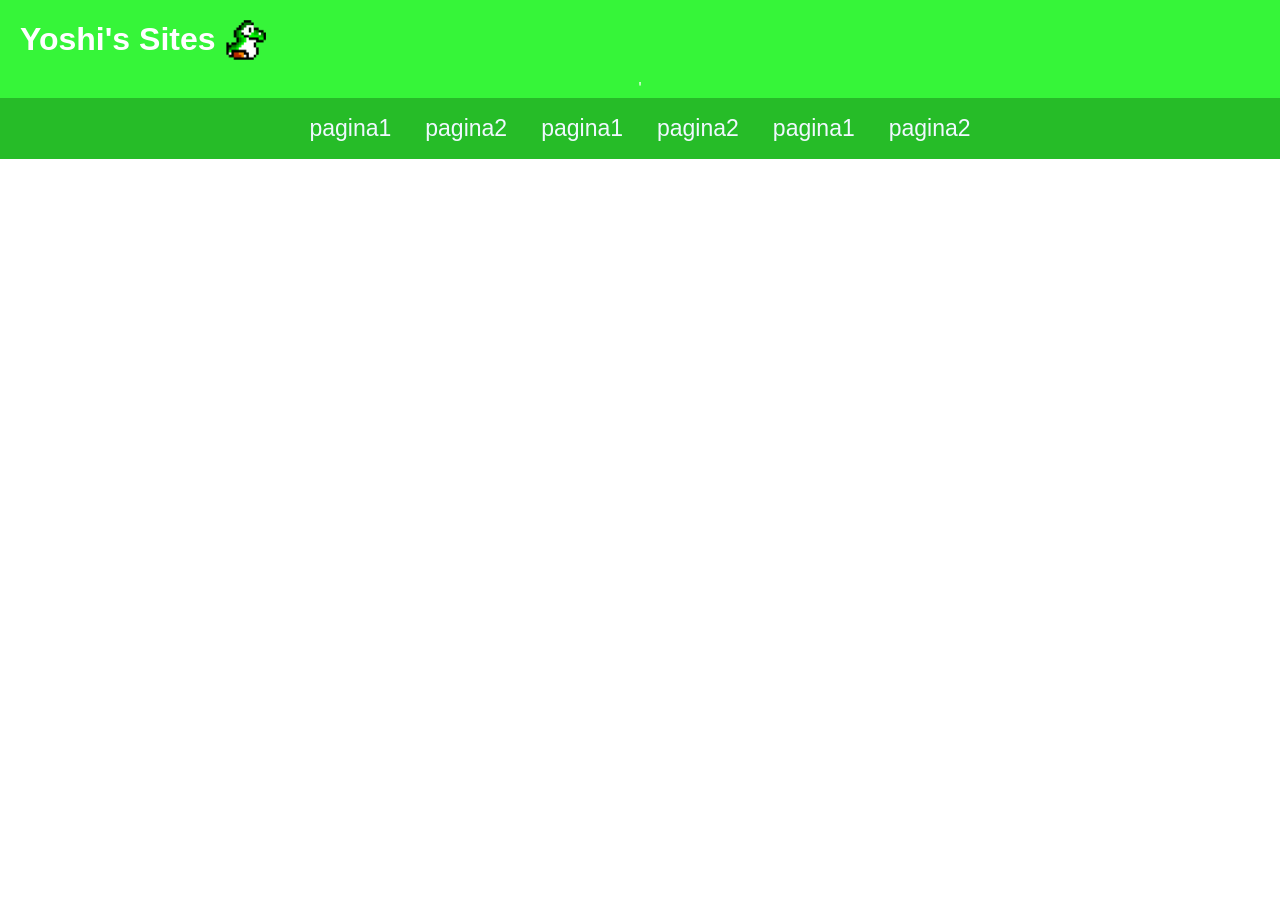
==== index.html @ 07df1dc8 "font nova" ====
<!DOCTYPE html>
<html lang="en">
<head>
    <meta charset="UTF-8">
    <meta name="viewport" content="width=device-width, initial-scale=1.0">
    <title>Pagina Sla</title>
    <link rel="stylesheet" href="src/css/style.css
    ">

</head>
<body>
    <header>
       <div id="logo" >
        <h1>Yoshi's Sites</h1>
        <img id= "yoshi" src="src/image-removebg-preview.png" height="40px" alt="logo">
        </div>'
        <nav>
            <a href="pg1.html">pagina1</a>
            <a href="pg2.html">pagina2</a>
            <a href="pg1.html">pagina1</a>
            <a href="pg2.html">pagina2</a>
            <a href="pg1.html">pagina1</a>
            <a href="pg2.html">pagina2</a>

            
        </nav>
    </header>

    <main>
    <section>

    </section>
    <aside>

    </aside>
    </main>
    <footer>

    </footer>

</body>
</html>
---- src/css/style.css ----
@font-face {
  font-family: 'MinhaFonte';
  src: url('caminho/para/'fonte.woff2) format('woff2'),
       url('caminho/para/fonte.ttf') format('truetype');
 }
 body {
  font-family: 'MinhaFonte', sans-serif;
 }
a:visited,a:hover,a:active {
    background-color: rgb(13, 96, 14);
  }
  
nav{
    font-size: 0;
    background-color: rgb(38, 188, 40);
    padding: 17px;
  }
a{
    font-size: 23px;
    background-color: rgb(38, 188, 40);
    color: aliceblue;
    padding: 17px;
    text-decoration-line: none;
    margin-right: 0px;
    margin-left: 0px;

  }
  header{
    align-items: center;
    text-align: center;
    background-color: rgb(54, 245, 57);

  }
  #logo{
    margin-left: 20px;
    display: flex;
    align-items: center;
    text-align: center;


  }
  main{
 padding: 20px; 
}
#yoshi{
  margin-left: 10px;
}
  body{margin: 0;color:white}
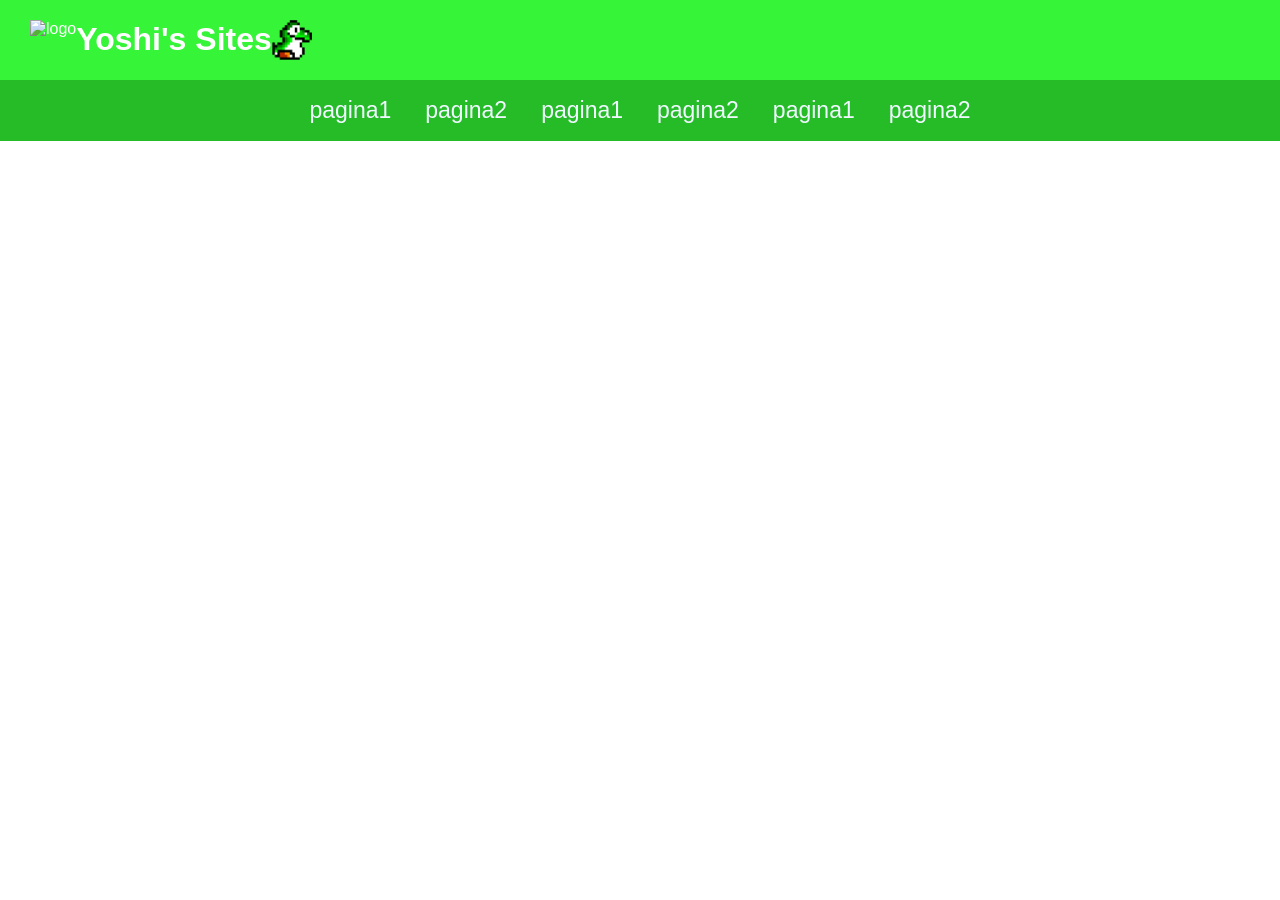
==== commit ae117a6a: "Update index.html" ====
--- a/index.html
+++ b/index.html
@@ -4,25 +4,27 @@
     <meta charset="UTF-8">
     <meta name="viewport" content="width=device-width, initial-scale=1.0">
     <title>Pagina Sla</title>
-    <link rel="stylesheet" href="src/css/style.css
-    ">
+    <link rel="stylesheet" href="src/css/style.css">
 
 </head>
 <body>
     <header>
-       <div id="logo" >
-        <h1>Yoshi's Sites</h1>
-        <img id= "yoshi" src="src/image-removebg-preview.png" height="40px" alt="logo">
-        </div>'
+        <div id="sla">
+            <div id="logo" >
+            <img id= "yoshi" src="src/image-removebg-preview01.png" height="40px" alt="logo">
+            <h1>Yoshi's Sites</h1>
+            <img id= "ovo" src="src/image-removebg-preview.png" height="40px" alt="logo">
+            </div>
+        </div>
         <nav>
+
+            
             <a href="pg1.html">pagina1</a>
             <a href="pg2.html">pagina2</a>
             <a href="pg1.html">pagina1</a>
             <a href="pg2.html">pagina2</a>
             <a href="pg1.html">pagina1</a>
             <a href="pg2.html">pagina2</a>
-
-            
         </nav>
     </header>
 
@@ -39,4 +41,4 @@
     </footer>
 
 </body>
-</html>+</html>
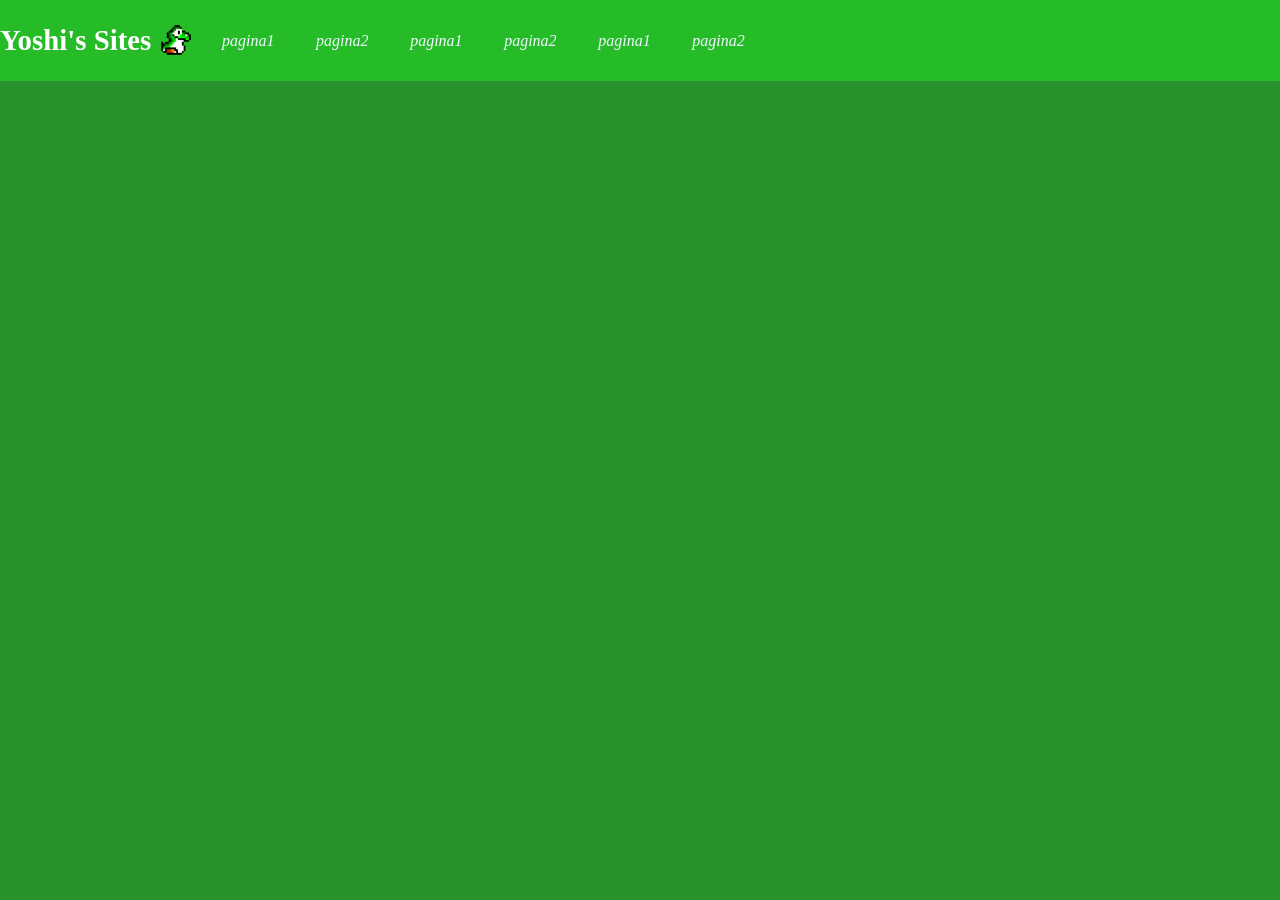
==== commit 0aa55f0e: "Update index.html" ====
--- a/index.html
+++ b/index.html
@@ -9,22 +9,22 @@
 </head>
 <body>
     <header>
-        <div id="sla">
-            <div id="logo" >
-            <img id= "yoshi" src="src/image-removebg-preview01.png" height="40px" alt="logo">
-            <h1>Yoshi's Sites</h1>
-            <img id= "ovo" src="src/image-removebg-preview.png" height="40px" alt="logo">
+
+        <nav>
+            <div id="sla">
+                <div id="logo" >
+                <h1>Yoshi's Sites</h1>
+                <img id= "ovo" src="src/image-removebg-preview.png" height="30px" alt="logo">
+                </div>
             </div>
-        </div>
-        <nav>
-
-            
+            <div id="textos">
             <a href="pg1.html">pagina1</a>
             <a href="pg2.html">pagina2</a>
             <a href="pg1.html">pagina1</a>
             <a href="pg2.html">pagina2</a>
             <a href="pg1.html">pagina1</a>
             <a href="pg2.html">pagina2</a>
+            </div>
         </nav>
     </header>
 
--- a/src/css/style.css
+++ b/src/css/style.css
@@ -1,26 +1,23 @@
-@font-face {
-  font-family: 'MinhaFonte';
-  src: url('caminho/para/'fonte.woff2) format('woff2'),
-       url('caminho/para/fonte.ttf') format('truetype');
- }
- body {
-  font-family: 'MinhaFonte', sans-serif;
- }
 a:visited,a:hover,a:active {
-    background-color: rgb(13, 96, 14);
+    background-color: rgb(50, 218, 52);
+
   }
   
 nav{
     font-size: 0;
     background-color: rgb(38, 188, 40);
-    padding: 17px;
+    display: flex;
+    text-align: center;
+    align-items: center;
   }
 a{
-    font-size: 23px;
-    background-color: rgb(38, 188, 40);
+    font-size: 1rem;
+    background-color:rgb(38, 188, 40);
     color: aliceblue;
-    padding: 17px;
+    padding: 1.3rem;
+    font-style: italic;
     text-decoration-line: none;
+
     margin-right: 0px;
     margin-left: 0px;
 
@@ -28,21 +25,38 @@
   header{
     align-items: center;
     text-align: center;
-    background-color: rgb(54, 245, 57);
+    background-color: #32da34;
 
   }
   #logo{
-    margin-left: 20px;
     display: flex;
+    text-align: center;
     align-items: center;
-    text-align: center;
+    font-size: 1.2rem;
+
 
 
   }
-  main{
- padding: 20px; 
+
+#yoshi, #ovo{
+  margin-left: 10px;
+  margin-right: 10px;
 }
-#yoshi{
-  margin-left: 10px;
+
+#sla{
+
+  text-align: center;
+  align-items: center;
+
+  display: flex;
+  
+
 }
-  body{margin: 0;color:white}+#textos{
+
+  align-items: center;
+
+  
+}
+body{margin: 0;color:rgb(255, 255, 255);
+background-color: rgb(40, 146, 45);}
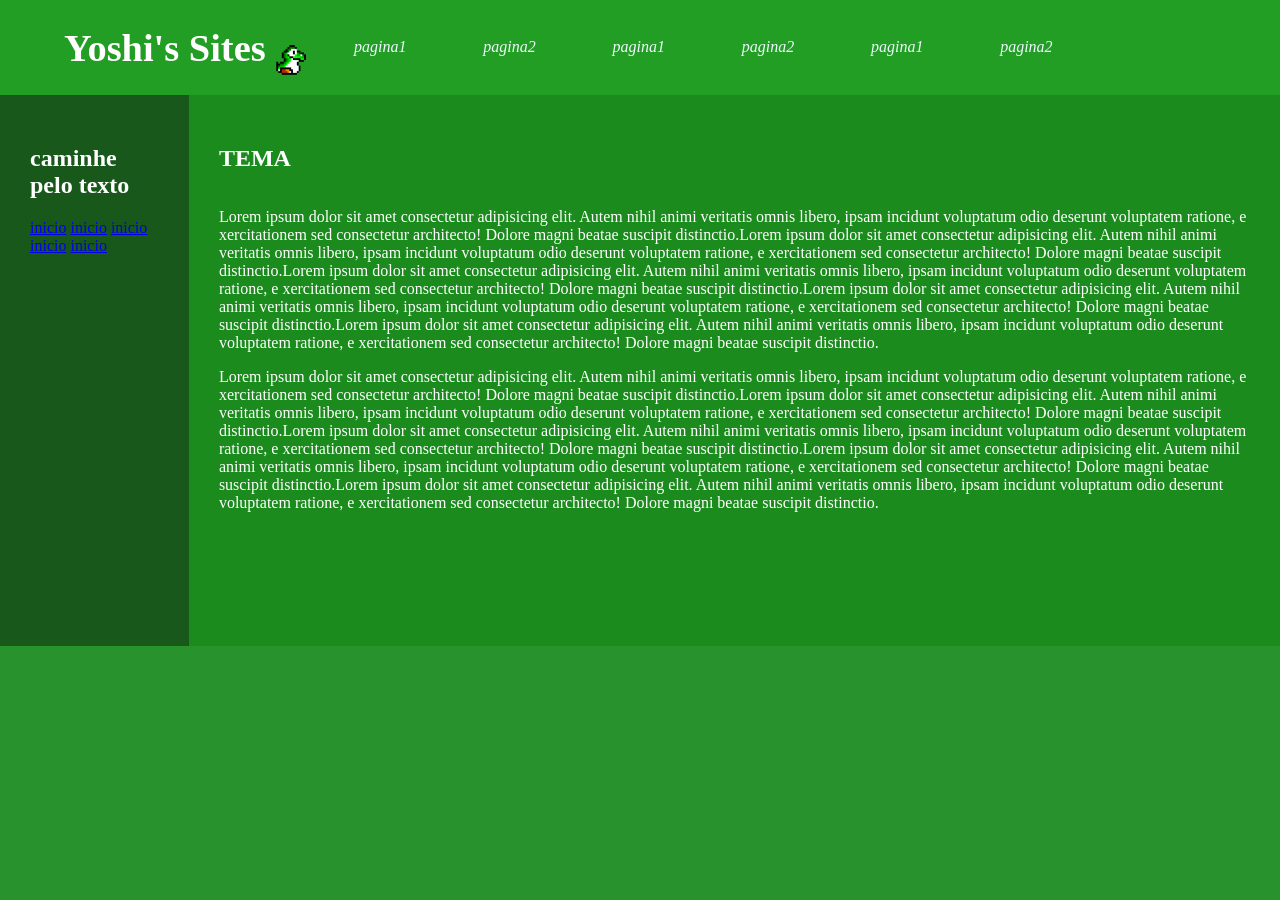
==== commit 371fd3a5: "Update index.html" ====
--- a/index.html
+++ b/index.html
@@ -10,7 +10,7 @@
 <body>
     <header>
 
-        <nav>
+
             <div id="sla">
                 <div id="logo" >
                 <h1>Yoshi's Sites</h1>
@@ -25,16 +25,43 @@
             <a href="pg1.html">pagina1</a>
             <a href="pg2.html">pagina2</a>
             </div>
-        </nav>
+
     </header>
 
     <main>
+        <aside>
+            <h1>caminhe pelo texto</h1>
+            <div id="links">
+                <a href="apresentacao">inicio</a>
+                <a href="apresentacao">inicio</a>
+                <a href="apresentacao">inicio</a>
+                <a href="apresentacao">inicio</a>
+                <a href="apresentacao">inicio</a>
+
+            </div>
+        </aside>
     <section>
+        <h1>TEMA</h1>
+        <div id="apresentacao">
+            
+            <div>
+            <p>Lorem ipsum dolor sit amet consectetur adipisicing elit. Autem nihil animi veritatis omnis libero, ipsam incidunt voluptatum odio deserunt voluptatem ratione, e
+            xercitationem sed consectetur architecto! Dolore magni beatae suscipit distinctio.Lorem ipsum dolor sit amet consectetur adipisicing elit. Autem nihil animi veritatis omnis libero, ipsam incidunt voluptatum odio deserunt voluptatem ratione, e
+            xercitationem sed consectetur architecto! Dolore magni beatae suscipit distinctio.Lorem ipsum dolor sit amet consectetur adipisicing elit. Autem nihil animi veritatis omnis libero, ipsam incidunt voluptatum odio deserunt voluptatem ratione, e
+            xercitationem sed consectetur architecto! Dolore magni beatae suscipit distinctio.Lorem ipsum dolor sit amet consectetur adipisicing elit. Autem nihil animi veritatis omnis libero, ipsam incidunt voluptatum odio deserunt voluptatem ratione, e
+            xercitationem sed consectetur architecto! Dolore magni beatae suscipit distinctio.Lorem ipsum dolor sit amet consectetur adipisicing elit. Autem nihil animi veritatis omnis libero, ipsam incidunt voluptatum odio deserunt voluptatem ratione, e
+            xercitationem sed consectetur architecto! Dolore magni beatae suscipit distinctio.</p>
+            <p>Lorem ipsum dolor sit amet consectetur adipisicing elit. Autem nihil animi veritatis omnis libero, ipsam incidunt voluptatum odio deserunt voluptatem ratione, e
+                xercitationem sed consectetur architecto! Dolore magni beatae suscipit distinctio.Lorem ipsum dolor sit amet consectetur adipisicing elit. Autem nihil animi veritatis omnis libero, ipsam incidunt voluptatum odio deserunt voluptatem ratione, e
+                xercitationem sed consectetur architecto! Dolore magni beatae suscipit distinctio.Lorem ipsum dolor sit amet consectetur adipisicing elit. Autem nihil animi veritatis omnis libero, ipsam incidunt voluptatum odio deserunt voluptatem ratione, e
+                xercitationem sed consectetur architecto! Dolore magni beatae suscipit distinctio.Lorem ipsum dolor sit amet consectetur adipisicing elit. Autem nihil animi veritatis omnis libero, ipsam incidunt voluptatum odio deserunt voluptatem ratione, e
+                xercitationem sed consectetur architecto! Dolore magni beatae suscipit distinctio.Lorem ipsum dolor sit amet consectetur adipisicing elit. Autem nihil animi veritatis omnis libero, ipsam incidunt voluptatum odio deserunt voluptatem ratione, e
+                xercitationem sed consectetur architecto! Dolore magni beatae suscipit distinctio.</p>
+            </div>
+            <img src="https://www.infoescola.com/wp-content/uploads/2022/12/geraldo-alckmin.jpg" alt="" height=400rem>
+        </div>
+    </section>
 
-    </section>
-    <aside>
-
-    </aside>
     </main>
     <footer>
 
--- a/src/css/style.css
+++ b/src/css/style.css
@@ -1,41 +1,30 @@
 a:visited,a:hover,a:active {
-    background-color: rgb(50, 218, 52);
+    background-color: rgb(43, 192, 45);
 
   }
-  
-nav{
+header{
     font-size: 0;
-    background-color: rgb(38, 188, 40);
+    background-color:rgb(34, 158, 36);
     display: flex;
     text-align: center;
     align-items: center;
   }
-a{
+header a{
     font-size: 1rem;
-    background-color:rgb(38, 188, 40);
+    background-color:rgb(34, 158, 36);
     color: aliceblue;
-    padding: 1.3rem;
+    padding: 2.4rem;
     font-style: italic;
     text-decoration-line: none;
-
     margin-right: 0px;
     margin-left: 0px;
+  }
 
-  }
-  header{
-    align-items: center;
-    text-align: center;
-    background-color: #32da34;
-
-  }
   #logo{
     display: flex;
     text-align: center;
     align-items: center;
     font-size: 1.2rem;
-
-
-
   }
 
 #yoshi, #ovo{
@@ -44,6 +33,8 @@
 }
 
 #sla{
+  margin-left: 5%;
+
 
   text-align: center;
   align-items: center;
@@ -60,3 +51,27 @@
 }
 body{margin: 0;color:rgb(255, 255, 255);
 background-color: rgb(40, 146, 45);}
+main{
+  display: flex;
+  
+}
+section{
+  padding: 30px;
+  width: 88%;
+  background-color: rgb(27, 139, 29);
+}
+aside{
+  padding: 30px;
+  background-color: rgb(24, 89, 27);
+  width: 11%;
+}
+#apresentacao{
+  display: flex;
+}
+img{
+  margin-top: 1.5rem;
+}
+aside a{
+  width: 100%;
+}
+
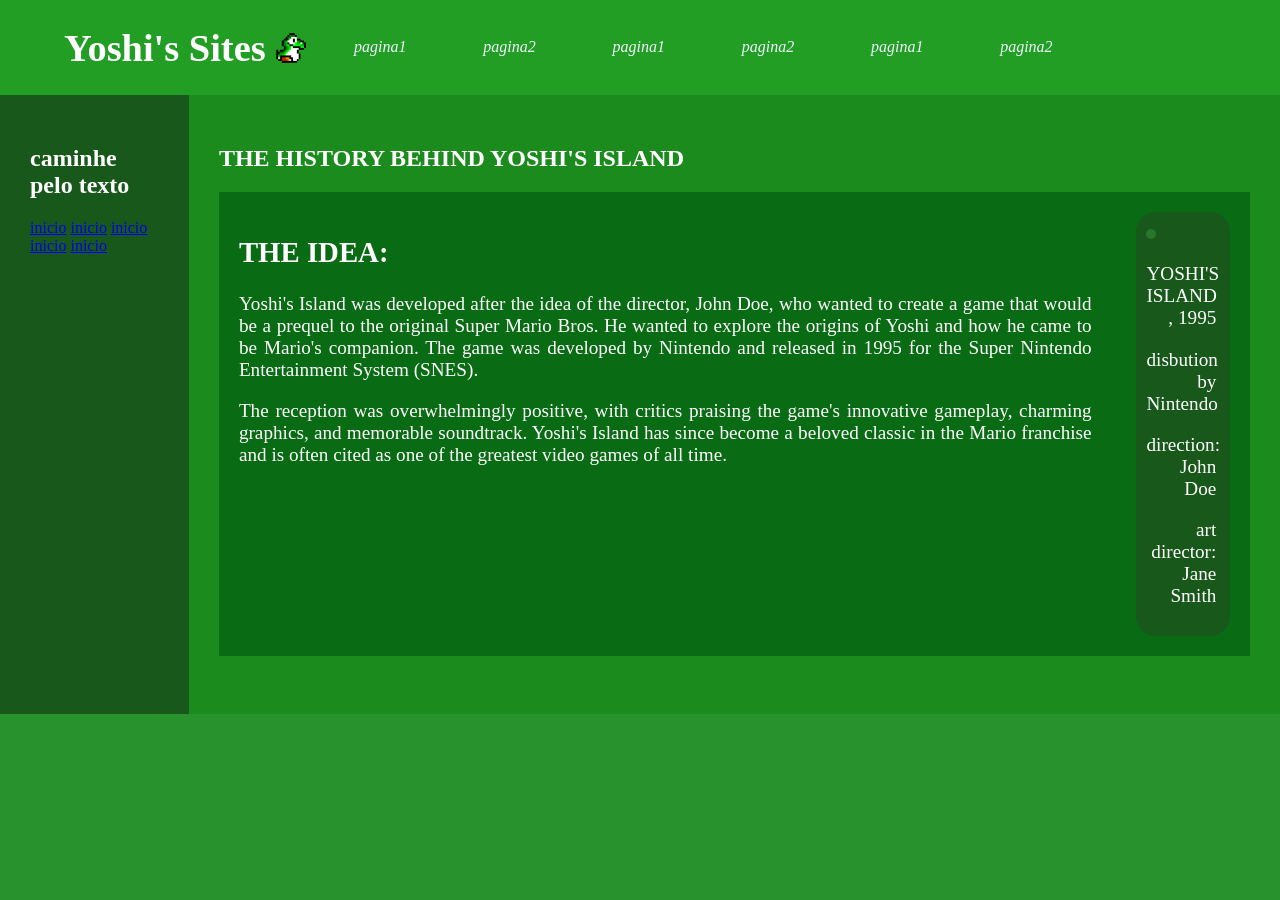
==== commit 7d998fff: "Update index.html" ====
--- a/index.html
+++ b/index.html
@@ -41,24 +41,29 @@
             </div>
         </aside>
     <section>
-        <h1>TEMA</h1>
+        <h1>THE HISTORY BEHIND YOSHI'S ISLAND</h1>
         <div id="apresentacao">
             
             <div>
-            <p>Lorem ipsum dolor sit amet consectetur adipisicing elit. Autem nihil animi veritatis omnis libero, ipsam incidunt voluptatum odio deserunt voluptatem ratione, e
-            xercitationem sed consectetur architecto! Dolore magni beatae suscipit distinctio.Lorem ipsum dolor sit amet consectetur adipisicing elit. Autem nihil animi veritatis omnis libero, ipsam incidunt voluptatum odio deserunt voluptatem ratione, e
-            xercitationem sed consectetur architecto! Dolore magni beatae suscipit distinctio.Lorem ipsum dolor sit amet consectetur adipisicing elit. Autem nihil animi veritatis omnis libero, ipsam incidunt voluptatum odio deserunt voluptatem ratione, e
-            xercitationem sed consectetur architecto! Dolore magni beatae suscipit distinctio.Lorem ipsum dolor sit amet consectetur adipisicing elit. Autem nihil animi veritatis omnis libero, ipsam incidunt voluptatum odio deserunt voluptatem ratione, e
-            xercitationem sed consectetur architecto! Dolore magni beatae suscipit distinctio.Lorem ipsum dolor sit amet consectetur adipisicing elit. Autem nihil animi veritatis omnis libero, ipsam incidunt voluptatum odio deserunt voluptatem ratione, e
-            xercitationem sed consectetur architecto! Dolore magni beatae suscipit distinctio.</p>
-            <p>Lorem ipsum dolor sit amet consectetur adipisicing elit. Autem nihil animi veritatis omnis libero, ipsam incidunt voluptatum odio deserunt voluptatem ratione, e
-                xercitationem sed consectetur architecto! Dolore magni beatae suscipit distinctio.Lorem ipsum dolor sit amet consectetur adipisicing elit. Autem nihil animi veritatis omnis libero, ipsam incidunt voluptatum odio deserunt voluptatem ratione, e
-                xercitationem sed consectetur architecto! Dolore magni beatae suscipit distinctio.Lorem ipsum dolor sit amet consectetur adipisicing elit. Autem nihil animi veritatis omnis libero, ipsam incidunt voluptatum odio deserunt voluptatem ratione, e
-                xercitationem sed consectetur architecto! Dolore magni beatae suscipit distinctio.Lorem ipsum dolor sit amet consectetur adipisicing elit. Autem nihil animi veritatis omnis libero, ipsam incidunt voluptatum odio deserunt voluptatem ratione, e
-                xercitationem sed consectetur architecto! Dolore magni beatae suscipit distinctio.Lorem ipsum dolor sit amet consectetur adipisicing elit. Autem nihil animi veritatis omnis libero, ipsam incidunt voluptatum odio deserunt voluptatem ratione, e
-                xercitationem sed consectetur architecto! Dolore magni beatae suscipit distinctio.</p>
+                <h2>THE IDEA:</h2>
+            <p>Yoshi's Island was developed after the idea of the director, John Doe, who wanted to create a game that would be a prequel to the original Super Mario Bros. He wanted to explore the origins of Yoshi and how he came to be Mario's companion. The game was developed by Nintendo and released in 1995 for the Super Nintendo Entertainment System (SNES). 
+            </p>
+            <p>                The reception was overwhelmingly positive, with critics praising the game's innovative gameplay, charming graphics, and memorable soundtrack. Yoshi's Island has since become a beloved classic in the Mario franchise and is often cited as one of the greatest video games of all time.
+            </p>
             </div>
-            <img src="https://www.infoescola.com/wp-content/uploads/2022/12/geraldo-alckmin.jpg" alt="" height=400rem>
+            <div id="mario">
+        <img src="https://upload.wikimedia.org/wikipedia/en/2/28/Yoshi%27sIslandDScover.PNG"
+        alt="" height=300rem>   
+        <p>YOSHI'S ISLAND , 1995</p> 
+        <p>disbution by Nintendo</p>    
+        <p>direction: John Doe</p>
+        <p>art director: Jane Smith</p>
+    
+    
+    </div>
+        </div>
+        <div> 
+            <img src="https://www.infoescola.com/wp-content/uploads/2022/12/geraldo-alckmin.jpg" alt="" height=300rem>
         </div>
     </section>
 
--- a/src/css/style.css
+++ b/src/css/style.css
@@ -49,6 +49,8 @@
 
   
 }
+  
+
 body{margin: 0;color:rgb(255, 255, 255);
 background-color: rgb(40, 146, 45);}
 main{
@@ -67,11 +69,39 @@
 }
 #apresentacao{
   display: flex;
+  background-color: rgb(9, 107, 19);
+  padding: 20px;
+  margin: 0;
+  font-size: 1.2rem;
+
 }
-img{
+section img{
   margin-top: 1.5rem;
+  border-radius: 40px;
 }
 aside a{
   width: 100%;
 }
+p{
+  text-align: justify;
+  width: 95%;
+}
+#mario p{
+  display: right;
+  text-align: right;
+  align-items: top;
+  justify-content: center;
 
+}
+#mario{
+  margin: 0;
+  background-color: rgb(24, 89, 27);
+  padding: 10px;
+  border-radius: 20px;
+
+}
+#mario img{
+  border: 5px solid rgb(39, 120, 42);
+  margin-top: 0;
+  border-radius: 20px;
+}
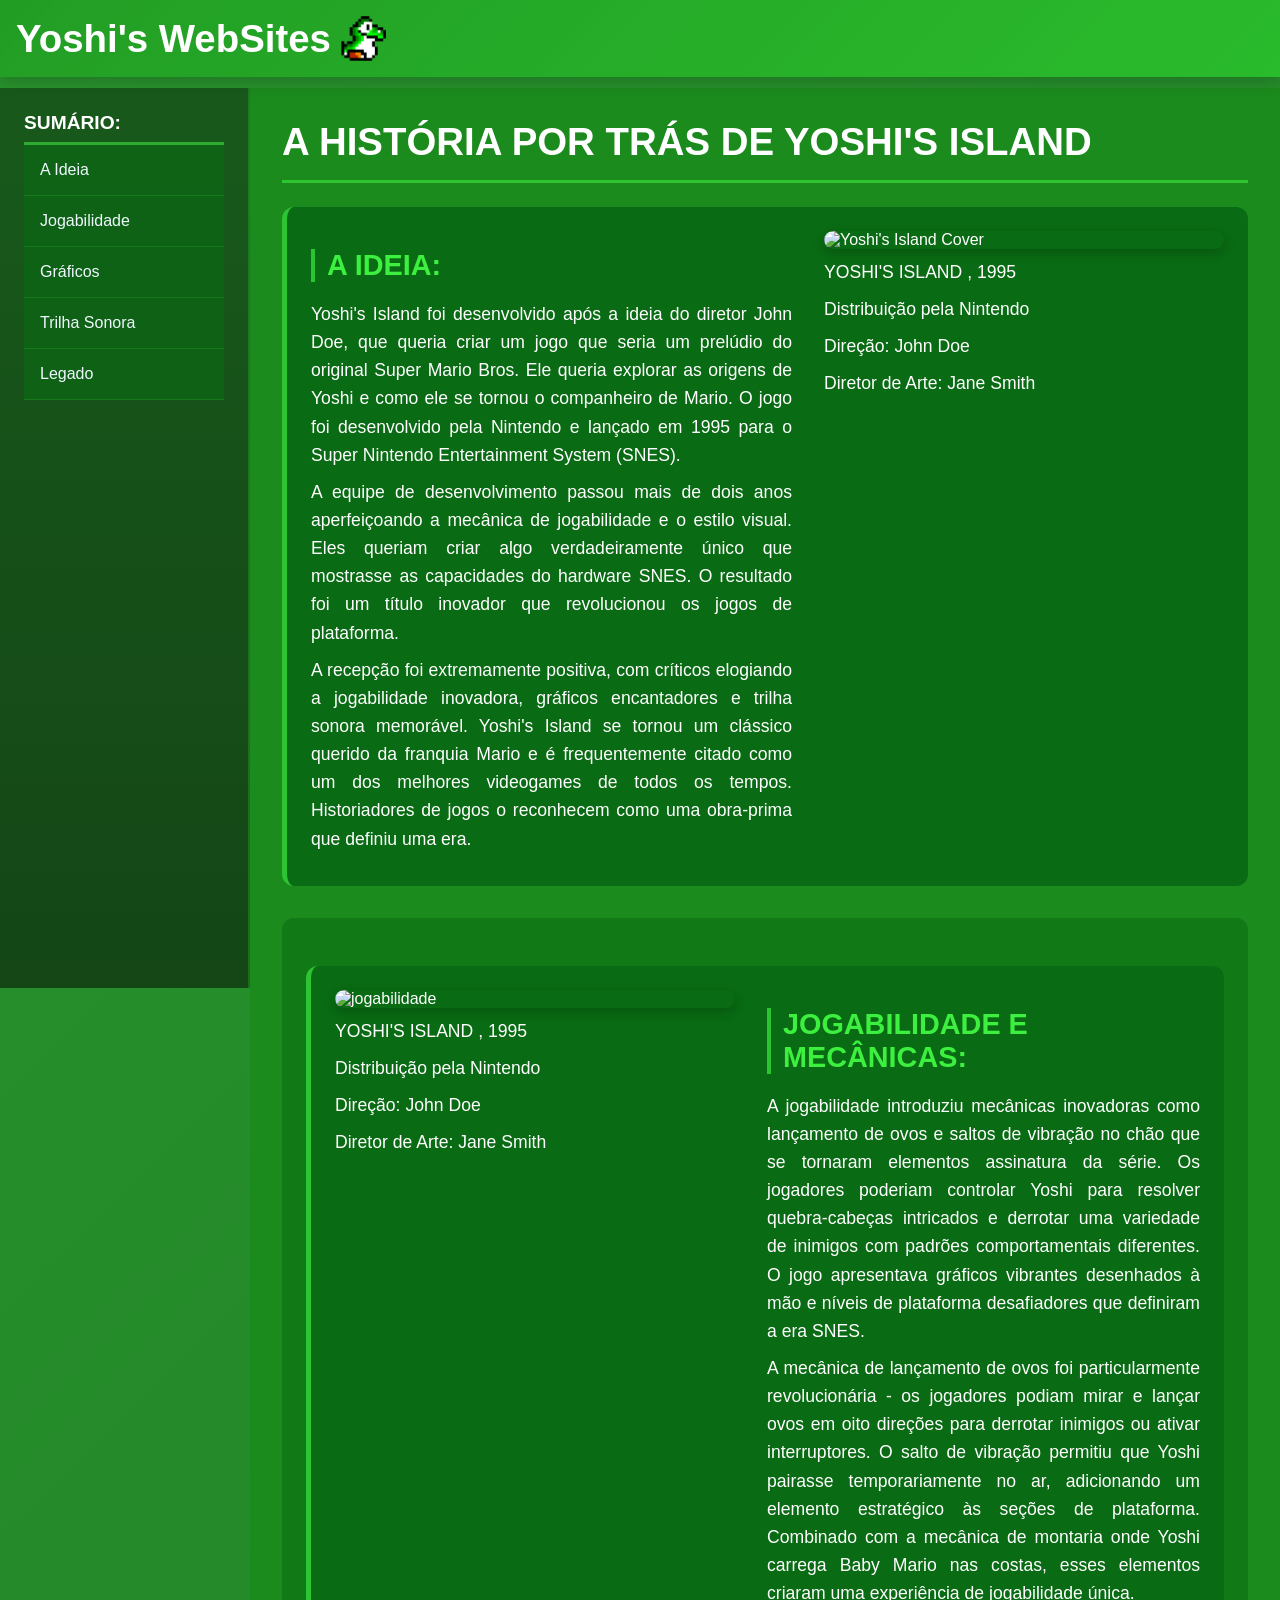
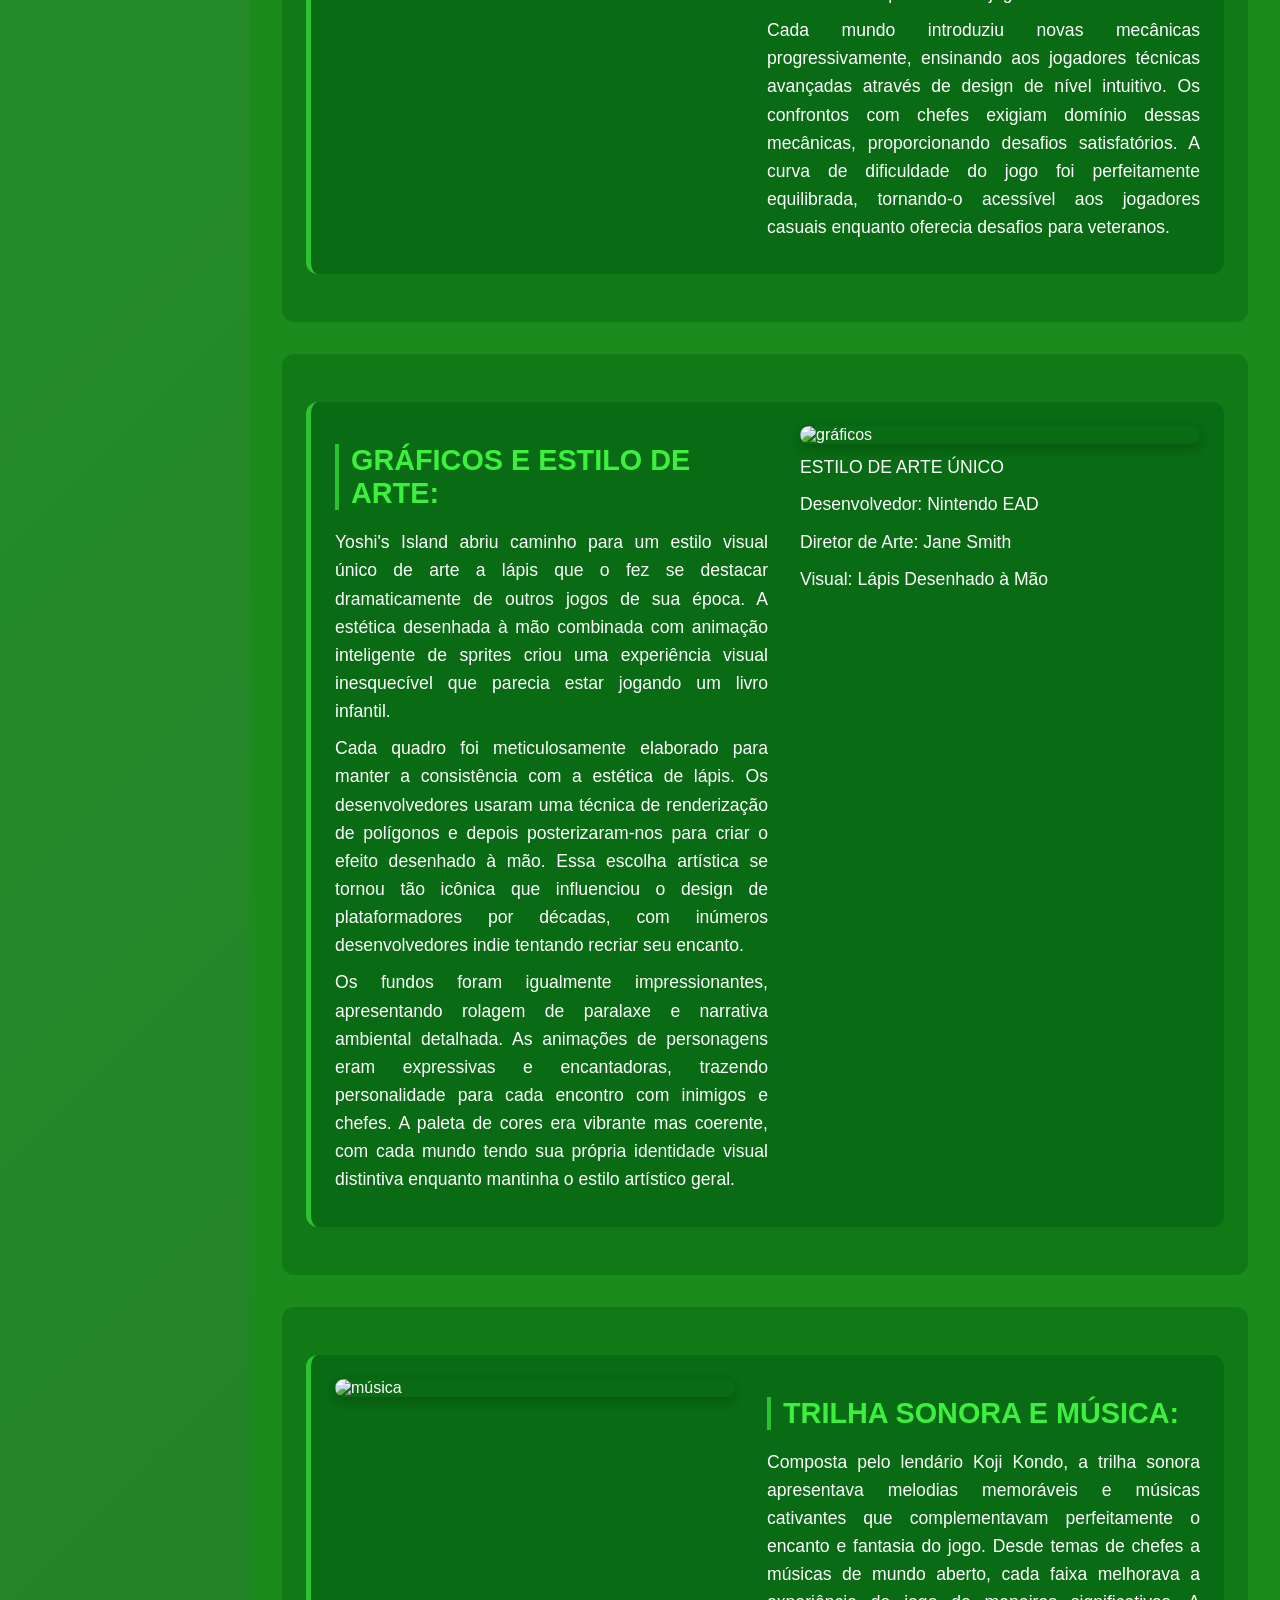
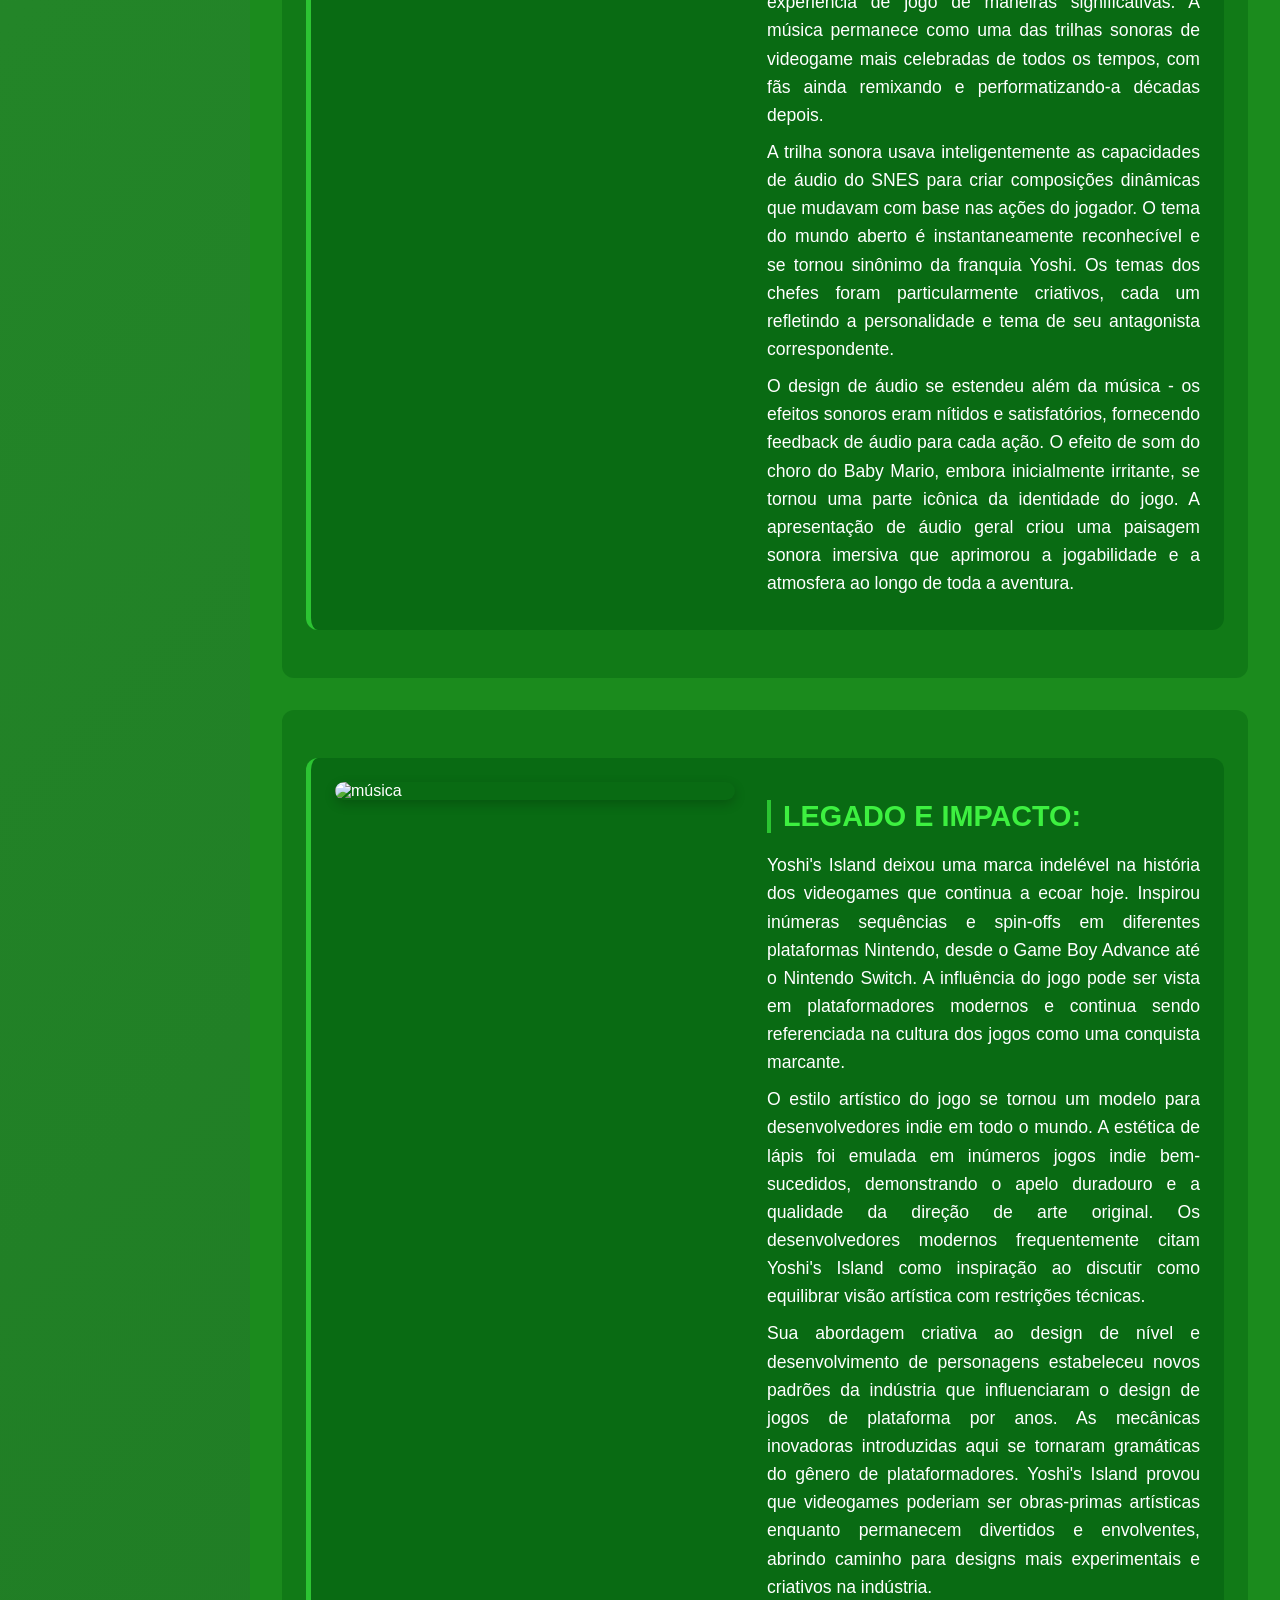
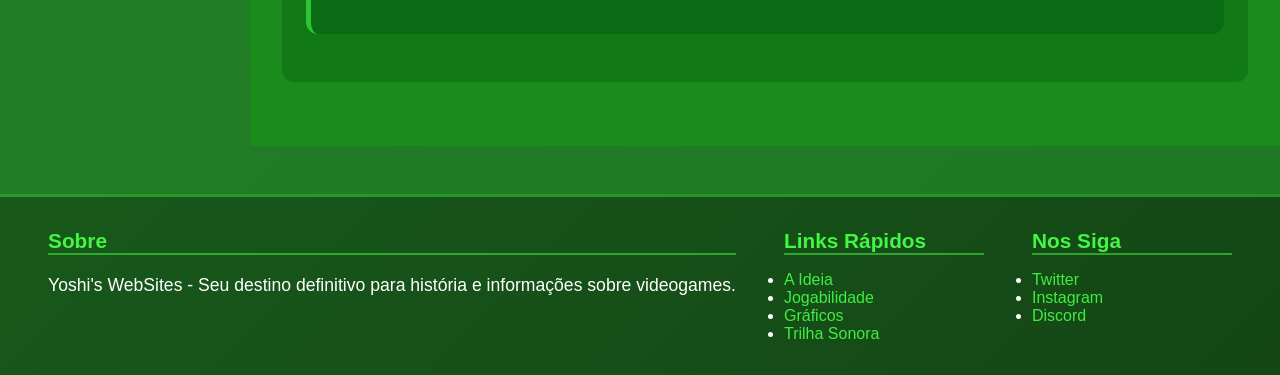
==== commit 114f5f2b: "here we go man kk" ====
--- a/index.html
+++ b/index.html
@@ -5,6 +5,8 @@
     <meta name="viewport" content="width=device-width, initial-scale=1.0">
     <title>Pagina Sla</title>
     <link rel="stylesheet" href="src/css/style.css">
+    <link rel="icon" type="image/x-icon" href="src/image-removebg-preview.png">
+
 
 </head>
 <body>
@@ -13,64 +15,141 @@
 
             <div id="sla">
                 <div id="logo" >
-                <h1>Yoshi's Sites</h1>
-                <img id= "ovo" src="src/image-removebg-preview.png" height="30px" alt="logo">
+                <h1>Yoshi's WebSites</h1>
+                <img id= "ovo" src="src/image-removebg-preview.png"  alt="logo">
                 </div>
-            </div>
-            <div id="textos">
-            <a href="pg1.html">pagina1</a>
-            <a href="pg2.html">pagina2</a>
-            <a href="pg1.html">pagina1</a>
-            <a href="pg2.html">pagina2</a>
-            <a href="pg1.html">pagina1</a>
-            <a href="pg2.html">pagina2</a>
             </div>
 
     </header>
 
+    <button id="voltarAoTopo" class="voltar-ao-topo" title="Voltar ao topo">↑</button>
+
     <main>
         <aside>
-            <h1>caminhe pelo texto</h1>
-            <div id="links">
-                <a href="apresentacao">inicio</a>
-                <a href="apresentacao">inicio</a>
-                <a href="apresentacao">inicio</a>
-                <a href="apresentacao">inicio</a>
-                <a href="apresentacao">inicio</a>
-
+            <h1>SUMÁRIO:</h1>
+            <div id="links2">
+                <a href="#ideia">A Ideia</a>
+                <a href="#jogabilidade">Jogabilidade</a>
+                <a href="#graficos">Gráficos</a>
+                <a href="#trilha-sonora">Trilha Sonora</a>
+                <a href="#legado">Legado</a>
             </div>
         </aside>
     <section>
-        <h1>THE HISTORY BEHIND YOSHI'S ISLAND</h1>
+        <h1>A HISTÓRIA POR TRÁS DE YOSHI'S ISLAND</h1>
         <div id="apresentacao">
-            
             <div>
-                <h2>THE IDEA:</h2>
-            <p>Yoshi's Island was developed after the idea of the director, John Doe, who wanted to create a game that would be a prequel to the original Super Mario Bros. He wanted to explore the origins of Yoshi and how he came to be Mario's companion. The game was developed by Nintendo and released in 1995 for the Super Nintendo Entertainment System (SNES). 
-            </p>
-            <p>                The reception was overwhelmingly positive, with critics praising the game's innovative gameplay, charming graphics, and memorable soundtrack. Yoshi's Island has since become a beloved classic in the Mario franchise and is often cited as one of the greatest video games of all time.
-            </p>
+                <h2 id="ideia">A IDEIA:</h2>
+                <p>Yoshi's Island foi desenvolvido após a ideia do diretor John Doe, que queria criar um jogo que seria um prelúdio do original Super Mario Bros. Ele queria explorar as origens de Yoshi e como ele se tornou o companheiro de Mario. O jogo foi desenvolvido pela Nintendo e lançado em 1995 para o Super Nintendo Entertainment System (SNES).</p>
+                <p>A equipe de desenvolvimento passou mais de dois anos aperfeiçoando a mecânica de jogabilidade e o estilo visual. Eles queriam criar algo verdadeiramente único que mostrasse as capacidades do hardware SNES. O resultado foi um título inovador que revolucionou os jogos de plataforma.</p>
+                <p>A recepção foi extremamente positiva, com críticos elogiando a jogabilidade inovadora, gráficos encantadores e trilha sonora memorável. Yoshi's Island se tornou um clássico querido da franquia Mario e é frequentemente citado como um dos melhores videogames de todos os tempos. Historiadores de jogos o reconhecem como uma obra-prima que definiu uma era.</p>
             </div>
             <div id="mario">
-        <img src="https://upload.wikimedia.org/wikipedia/en/2/28/Yoshi%27sIslandDScover.PNG"
-        alt="" height=300rem>   
-        <p>YOSHI'S ISLAND , 1995</p> 
-        <p>disbution by Nintendo</p>    
-        <p>direction: John Doe</p>
-        <p>art director: Jane Smith</p>
+                <img id="yoshi2" src="https://upload.wikimedia.org/wikipedia/en/2/28/Yoshi%27sIslandDScover.PNG" alt="Yoshi's Island Cover">
+                <p>YOSHI'S ISLAND , 1995</p> 
+                <p>Distribuição pela Nintendo</p>    
+                <p>Direção: John Doe</p>
+                <p>Diretor de Arte: Jane Smith</p>
+            </div>
+        </div>
+
+        <article id="jogabilidade">
+            <div id="apresentacao">
+                <div id="mario">
+                    <img id="yoshi2" src="https://i.ytimg.com/vi/hgKtrRadB08/hq720.jpg?sqp=-oaymwEhCK4FEIIDSFryq4qpAxMIARUAAAAAGAElAADIQj0AgKJD&rs=AOn4CLBoRzUiOV5zzRS5OS4jNN0Ntb60cQ" alt="jogabilidade">
+                    <p>YOSHI'S ISLAND , 1995</p> 
+                    <p>Distribuição pela Nintendo</p>    
+                    <p>Direção: John Doe</p>
+                    <p>Diretor de Arte: Jane Smith</p>
+                </div>
+                <div>
+                    <h2>JOGABILIDADE E MECÂNICAS:</h2>
+                    <p>A jogabilidade introduziu mecânicas inovadoras como lançamento de ovos e saltos de vibração no chão que se tornaram elementos assinatura da série. Os jogadores poderiam controlar Yoshi para resolver quebra-cabeças intricados e derrotar uma variedade de inimigos com padrões comportamentais diferentes. O jogo apresentava gráficos vibrantes desenhados à mão e níveis de plataforma desafiadores que definiram a era SNES.</p>
+                    <p>A mecânica de lançamento de ovos foi particularmente revolucionária - os jogadores podiam mirar e lançar ovos em oito direções para derrotar inimigos ou ativar interruptores. O salto de vibração permitiu que Yoshi pairasse temporariamente no ar, adicionando um elemento estratégico às seções de plataforma. Combinado com a mecânica de montaria onde Yoshi carrega Baby Mario nas costas, esses elementos criaram uma experiência de jogabilidade única.</p>
+                    <p>Cada mundo introduziu novas mecânicas progressivamente, ensinando aos jogadores técnicas avançadas através de design de nível intuitivo. Os confrontos com chefes exigiam domínio dessas mecânicas, proporcionando desafios satisfatórios. A curva de dificuldade do jogo foi perfeitamente equilibrada, tornando-o acessível aos jogadores casuais enquanto oferecia desafios para veteranos.</p>
+                </div>
+                                
+            </div>
+        </article>
+
+        <article id="graficos">
+            <div id="apresentacao">
+                <div>
+                    <h2>GRÁFICOS E ESTILO DE ARTE:</h2>
+                    <p>Yoshi's Island abriu caminho para um estilo visual único de arte a lápis que o fez se destacar dramaticamente de outros jogos de sua época. A estética desenhada à mão combinada com animação inteligente de sprites criou uma experiência visual inesquecível que parecia estar jogando um livro infantil.</p>
+                    <p>Cada quadro foi meticulosamente elaborado para manter a consistência com a estética de lápis. Os desenvolvedores usaram uma técnica de renderização de polígonos e depois posterizaram-nos para criar o efeito desenhado à mão. Essa escolha artística se tornou tão icônica que influenciou o design de plataformadores por décadas, com inúmeros desenvolvedores indie tentando recriar seu encanto.</p>
+                    <p>Os fundos foram igualmente impressionantes, apresentando rolagem de paralaxe e narrativa ambiental detalhada. As animações de personagens eram expressivas e encantadoras, trazendo personalidade para cada encontro com inimigos e chefes. A paleta de cores era vibrante mas coerente, com cada mundo tendo sua própria identidade visual distintiva enquanto mantinha o estilo artístico geral.</p>
+                </div>
+                <div id="mario">
+                    <img id="yoshi2" src="https://i.redd.it/tips-to-achieve-a-yoshis-island-crayon-art-style-v0-iu6q70e7znwg1.png?width=630&format=png&auto=webp&s=a2370009cce1a5c3a7046d0f614152ed9bc337ce" alt="gráficos">
+                    <p>ESTILO DE ARTE ÚNICO</p>
+                    <p>Desenvolvedor: Nintendo EAD</p>
+                    <p>Diretor de Arte: Jane Smith</p>
+                    <p>Visual: Lápis Desenhado à Mão</p>
+                </div>
+            </div>
+        </article>
+
+        <article id="trilha-sonora">
+            <div id="apresentacao">
+                <div id="mario">
+                    <img id="yoshi2" src="https://imgix.bustle.com/uploads/image/2025/8/5/8690230a/yoshis-island.jpg?w=1200&h=1200&fit=crop&crop=focalpoint&fm=jpg&fp-x=0.2778&fp-y=0.4366" alt="música">
+                </div>
+                <div>
+                    <h2>TRILHA SONORA E MÚSICA:</h2>
+                    <p>Composta pelo lendário Koji Kondo, a trilha sonora apresentava melodias memoráveis e músicas cativantes que complementavam perfeitamente o encanto e fantasia do jogo. Desde temas de chefes a músicas de mundo aberto, cada faixa melhorava a experiência de jogo de maneiras significativas. A música permanece como uma das trilhas sonoras de videogame mais celebradas de todos os tempos, com fãs ainda remixando e performatizando-a décadas depois.</p>
+                    <p>A trilha sonora usava inteligentemente as capacidades de áudio do SNES para criar composições dinâmicas que mudavam com base nas ações do jogador. O tema do mundo aberto é instantaneamente reconhecível e se tornou sinônimo da franquia Yoshi. Os temas dos chefes foram particularmente criativos, cada um refletindo a personalidade e tema de seu antagonista correspondente.</p>
+                    <p>O design de áudio se estendeu além da música - os efeitos sonoros eram nítidos e satisfatórios, fornecendo feedback de áudio para cada ação. O efeito de som do choro do Baby Mario, embora inicialmente irritante, se tornou uma parte icônica da identidade do jogo. A apresentação de áudio geral criou uma paisagem sonora imersiva que aprimorou a jogabilidade e a atmosfera ao longo de toda a aventura.</p>
+                </div>
+            </div>
+        </article>
+
+        <article id="legado">
+            <div id="apresentacao">
+                <div id="mario">
+                    <img id="yoshi2" src="https://static.wikia.nocookie.net/nintendo/images/e/e3/Yoshi%27s_Story_Game_Soundtrack_Music_to_Pound_the_Ground_to.jpg/revision/latest?cb=20240122031943&path-prefix=en" alt="música">
+                </div>
+                <div>
+                    <h2>LEGADO E IMPACTO:</h2>
+                    <p>Yoshi's Island deixou uma marca indelével na história dos videogames que continua a ecoar hoje. Inspirou inúmeras sequências e spin-offs em diferentes plataformas Nintendo, desde o Game Boy Advance até o Nintendo Switch. A influência do jogo pode ser vista em plataformadores modernos e continua sendo referenciada na cultura dos jogos como uma conquista marcante.</p>
+                    <p>O estilo artístico do jogo se tornou um modelo para desenvolvedores indie em todo o mundo. A estética de lápis foi emulada em inúmeros jogos indie bem-sucedidos, demonstrando o apelo duradouro e a qualidade da direção de arte original. Os desenvolvedores modernos frequentemente citam Yoshi's Island como inspiração ao discutir como equilibrar visão artística com restrições técnicas.</p>
+                    <p>Sua abordagem criativa ao design de nível e desenvolvimento de personagens estabeleceu novos padrões da indústria que influenciaram o design de jogos de plataforma por anos. As mecânicas inovadoras introduzidas aqui se tornaram gramáticas do gênero de plataformadores. Yoshi's Island provou que videogames poderiam ser obras-primas artísticas enquanto permanecem divertidos e envolventes, abrindo caminho para designs mais experimentais e criativos na indústria.</p>
+                </div>
+            </div>
+        </article>
+        
+        
+    </section>
     
-    
-    </div>
-        </div>
-        <div> 
-            <img src="https://www.infoescola.com/wp-content/uploads/2022/12/geraldo-alckmin.jpg" alt="" height=300rem>
-        </div>
-    </section>
 
     </main>
     <footer>
+        <div class="conteudo-rodape">
+            <div class="secao-rodape">
+                <h3>Sobre</h3>
+                <p>Yoshi's WebSites - Seu destino definitivo para história e informações sobre videogames.</p>
+            </div>
+            <div class="secao-rodape">
+                <h3>Links Rápidos</h3>
+                <ul>
+                    <li><a href="#ideia">A Ideia</a></li>
+                    <li><a href="#jogabilidade">Jogabilidade</a></li>
+                    <li><a href="#graficos">Gráficos</a></li>
+                    <li><a href="#trilha-sonora">Trilha Sonora</a></li>
+                </ul>
+            </div>
+            <div class="secao-rodape">
+                <h3>Nos Siga</h3>
+                <ul>
+                    <li><a href="#">Twitter</a></li>
+                    <li><a href="#">Instagram</a></li>
+                    <li><a href="#">Discord</a></li>
+                </ul>
+            </div>
+        </div>
 
     </footer>
 
+    <script src="src/js/main.js"></script>
 </body>
 </html>
--- a/src/css/style.css
+++ b/src/css/style.css
@@ -1,107 +1,210 @@
-a:visited,a:hover,a:active {
-    background-color: rgb(43, 192, 45);
-
-  }
-header{
-    font-size: 0;
-    background-color:rgb(34, 158, 36);
-    display: flex;
-    text-align: center;
-    align-items: center;
-  }
-header a{
-    font-size: 1rem;
-    background-color:rgb(34, 158, 36);
-    color: aliceblue;
-    padding: 2.4rem;
-    font-style: italic;
-    text-decoration-line: none;
-    margin-right: 0px;
-    margin-left: 0px;
-  }
-
-  #logo{
-    display: flex;
-    text-align: center;
-    align-items: center;
-    font-size: 1.2rem;
-  }
-
-#yoshi, #ovo{
-  margin-left: 10px;
-  margin-right: 10px;
-}
-
-#sla{
-  margin-left: 5%;
-
-
+
+* { margin: 0; padding: 0; box-sizing: border-box; }
+
+html { scroll-behavior: smooth; }
+
+body {
+  color: #fff;
+  background: linear-gradient(135deg, rgb(40, 146, 45), rgb(30, 120, 35));
+  padding-top: clamp(3.5rem, 10vh, 5.5rem);
+  font-family: 'Segoe UI', Tahoma, Geneva, Verdana, sans-serif;
+}
+
+h1 { font-size: clamp(1.5rem, 3vw, 2.5rem); }
+h2 { font-size: clamp(1.2rem, 2.5vw, 1.8rem); margin: clamp(0.8rem, 2vh, 1.5rem) 0; }
+h3 { font-size: clamp(1rem, 2vw, 1.3rem); }
+p { font-size: clamp(0.9rem, 1.8vw, 1.1rem); line-height: 1.6; text-align: justify; margin: clamp(0.5rem, 1vh, 1rem) 0; }
+
+
+header {
+  background: linear-gradient(135deg, rgba(34, 158, 36, 0.95), rgba(43, 192, 45, 0.9));
+  display: flex;
+  position: fixed;
+  top: 0;
+  width: 100%;
+  z-index: 1000;
+  justify-content: space-between;
+  align-items: center;
+  padding: clamp(0.5rem, 2vh, 1rem);
+  box-shadow: 0 4px 16px rgba(0, 0, 0, 0.2);
+}
+
+#logo { display: flex; align-items: center; gap: 0.5rem; font-size: 1.5rem; }
+#ovo { height: 3rem; width: auto; }
+
+header a {
+  color: aliceblue;
+  padding: 0.8rem;
+  font-style: italic;
+  text-decoration: none;
+  transition: background-color 0.3s;
+}
+
+header a:hover { background-color: rgba(43, 192, 45, 0.9); }
+
+main {
+  display: flex;
+  min-height: calc(100vh - 5.5rem);
+  padding-left: 250px;
+}
+
+aside {
+  background: linear-gradient(180deg, #18591b, #144616);
+  width: 250px;
+  position: fixed;
+  left: 0;
+  top: clamp(3.5rem, 10vh, 5.5rem);
+  height: 100vh;
+  border-right: 2px solid rgba(68, 255, 70, 0.2);
+  padding: 1.5rem;
+}
+
+aside h1 { font-size: 1.2rem; border-bottom: 3px solid rgba(68, 255, 70, 0.5); padding-bottom: 0.5rem; }
+
+#links2 a {
+  display: block;
+  color: aliceblue;
+  padding: 1rem;
+  text-decoration: none;
+  background-color: rgba(9, 107, 19, 0.6);
+  border-bottom: 1px solid rgba(68, 255, 70, 0.15);
+  transition: 0.3s;
+}
+
+#links2 a:hover, #links2 a.ativo {
+  background-color: rgba(68, 255, 70, 0.2);
+  border-left: 4px solid rgba(68, 255, 70, 0.6);
+}
+
+section { flex: 1; padding: 2rem; background-color: rgb(27, 139, 29); }
+section h1 { border-bottom: 3px solid rgba(68, 255, 70, 0.5); padding-bottom: 1rem; }
+section h2 { color: rgba(68, 255, 70, 0.9); border-left: 4px solid rgba(68, 255, 70, 0.6); padding-left: 12px; }
+
+
+#apresentacao {
+  display: flex;
+  background-color: rgb(9, 107, 19);
+  padding: 1.5rem;
+  margin: 1.5rem 0;
+  gap: 2rem;
+  border-radius: 12px;
+  border-left: 5px solid rgba(68, 255, 70, 0.6);
+}
+
+#mario img { width: 100%; max-width: 450px; border-radius: 1rem; box-shadow: 0 4px 12px rgba(0,0,0,0.2); }
+
+article { margin: 2rem 0; background-color: rgba(9, 107, 19, 0.5); padding: 1.5rem; border-radius: 12px; }
+
+.voltar-ao-topo {
+  position: fixed;
+  bottom: 40px;
+  right: 30px;
+  background: rgba(68, 255, 70, 0.95);
+  padding: 15px;
+  border-radius: 50%;
+  cursor: pointer;
+  z-index: 999;
+  display: none; 
+}
+
+
+@media (max-width: 768px) {
+  main { padding-left: 0; flex-direction: column; }
+  aside { position: relative; width: 100%; height: auto; }
+  #apresentacao, header { flex-direction: column; }
+}
+
+
+::-webkit-scrollbar { width: 10px; }
+::-webkit-scrollbar-thumb { background: rgba(34, 158, 36, 0.7); border-radius: 5px; }
+
+* { margin: 0; padding: 0; box-sizing: border-box; }
+html { scroll-behavior: smooth; }
+body {
+  color: #fff;
+  background: linear-gradient(135deg, rgb(40, 146, 45), rgb(30, 120, 35));
+  padding-top: clamp(3.5rem, 10vh, 5.5rem);
+  font-family: 'Segoe UI', Tahoma, Geneva, Verdana, sans-serif;
+}
+
+
+header {
+  background: linear-gradient(135deg, rgba(34, 158, 36, 0.95), rgba(43, 192, 45, 0.9));
+  display: flex;
+  position: fixed;
+  top: 0; width: 100%; z-index: 1000;
+  justify-content: space-between;
+  align-items: center;
+  padding: clamp(0.5rem, 2vh, 1rem);
+  box-shadow: 0 4px 16px rgba(0, 0, 0, 0.2);
+}
+
+#logo { display: flex; align-items: center; gap: 0.6rem; font-size: 1.8rem; }
+#ovo { height: clamp(2rem, 5vh, 3rem); width: auto; }
+
+
+main { display: flex; min-height: calc(100vh - 5.5rem); padding-left: 250px; }
+
+aside {
+  background: linear-gradient(180deg, #18591b, #144616);
+  width: 250px; position: fixed; left: 0; top: 5.5rem; height: 100vh;
+  border-right: 2px solid rgba(68, 255, 70, 0.2); padding: 1.5rem;
+}
+
+#links2 a {
+  display: block; color: aliceblue; padding: 1rem; text-decoration: none;
+  background-color: rgba(9, 107, 19, 0.6);
+  border-bottom: 1px solid rgba(68, 255, 70, 0.15); transition: 0.3s;
+}
+
+#links2 a:hover, #links2 a.ativo {
+  background-color: rgba(68, 255, 70, 0.2);
+  border-left: 4px solid rgba(68, 255, 70, 0.6);
+}
+
+section { flex: 1; padding: 2rem; background-color: rgb(27, 139, 29); }
+
+
+#mario img, section img {
+  border-radius: 1.2rem;
+  width: 100%;
+  min-width: 400px;
+  max-width: 700px;
+  height: auto;
+  transition: all 0.4s cubic-bezier(0.34, 1.56, 0.64, 1);
+  box-shadow: 0 4px 12px rgba(0, 0, 0, 0.2);
+}
+
+#mario img:hover, section img:hover {
+  transform: scale(1.04) rotate(1deg);
+  box-shadow: 0 12px 28px rgba(68, 255, 70, 0.15);
+}
+
+#apresentacao {
+  display: flex; background-color: rgb(9, 107, 19);
+  padding: 1.5rem; margin: 1.5rem 0; gap: 2rem;
+  border-radius: 12px; border-left: 5px solid rgba(68, 255, 70, 0.6);
+}
+
+
+footer {
+  background: linear-gradient(135deg, rgb(24, 89, 27) 0%, rgb(20, 70, 22) 100%);
+  padding: 2rem; margin-top: 3rem;
+  border-top: 3px solid rgba(68, 255, 70, 0.4);
   text-align: center;
-  align-items: center;
-
-  display: flex;
-  
-
-}
-#textos{
-
-  align-items: center;
-
-  
-}
-  
-
-body{margin: 0;color:rgb(255, 255, 255);
-background-color: rgb(40, 146, 45);}
-main{
-  display: flex;
-  
-}
-section{
-  padding: 30px;
-  width: 88%;
-  background-color: rgb(27, 139, 29);
-}
-aside{
-  padding: 30px;
-  background-color: rgb(24, 89, 27);
-  width: 11%;
-}
-#apresentacao{
-  display: flex;
-  background-color: rgb(9, 107, 19);
-  padding: 20px;
-  margin: 0;
-  font-size: 1.2rem;
-
-}
-section img{
-  margin-top: 1.5rem;
-  border-radius: 40px;
-}
-aside a{
-  width: 100%;
-}
-p{
-  text-align: justify;
-  width: 95%;
-}
-#mario p{
-  display: right;
-  text-align: right;
-  align-items: top;
-  justify-content: center;
-
-}
-#mario{
-  margin: 0;
-  background-color: rgb(24, 89, 27);
-  padding: 10px;
-  border-radius: 20px;
-
-}
-#mario img{
-  border: 5px solid rgb(39, 120, 42);
-  margin-top: 0;
-  border-radius: 20px;
-}
+}
+
+.conteudo-rodape { display: flex; justify-content: center; gap: 3rem; flex-wrap: wrap; }
+.secao-rodape { min-width: 200px; text-align: left; }
+.secao-rodape h3 { color: rgba(68, 255, 70, 0.95); margin-bottom: 1rem; border-bottom: 2px solid rgba(68, 255, 70, 0.5); }
+.secao-rodape a { color: rgba(68, 255, 70, 0.9); text-decoration: none; }
+.footer-bottom { margin-top: 2rem; color: aliceblue; }
+
+
+
+@media (max-width: 768px) {
+  main { padding-left: 0; flex-direction: column }
+  aside { position: relative; width: 100%; height: auto;padding-bottom: 10%; }
+  section { padding: 1rem; }
+  #apresentacao { flex-direction: column; }
+}
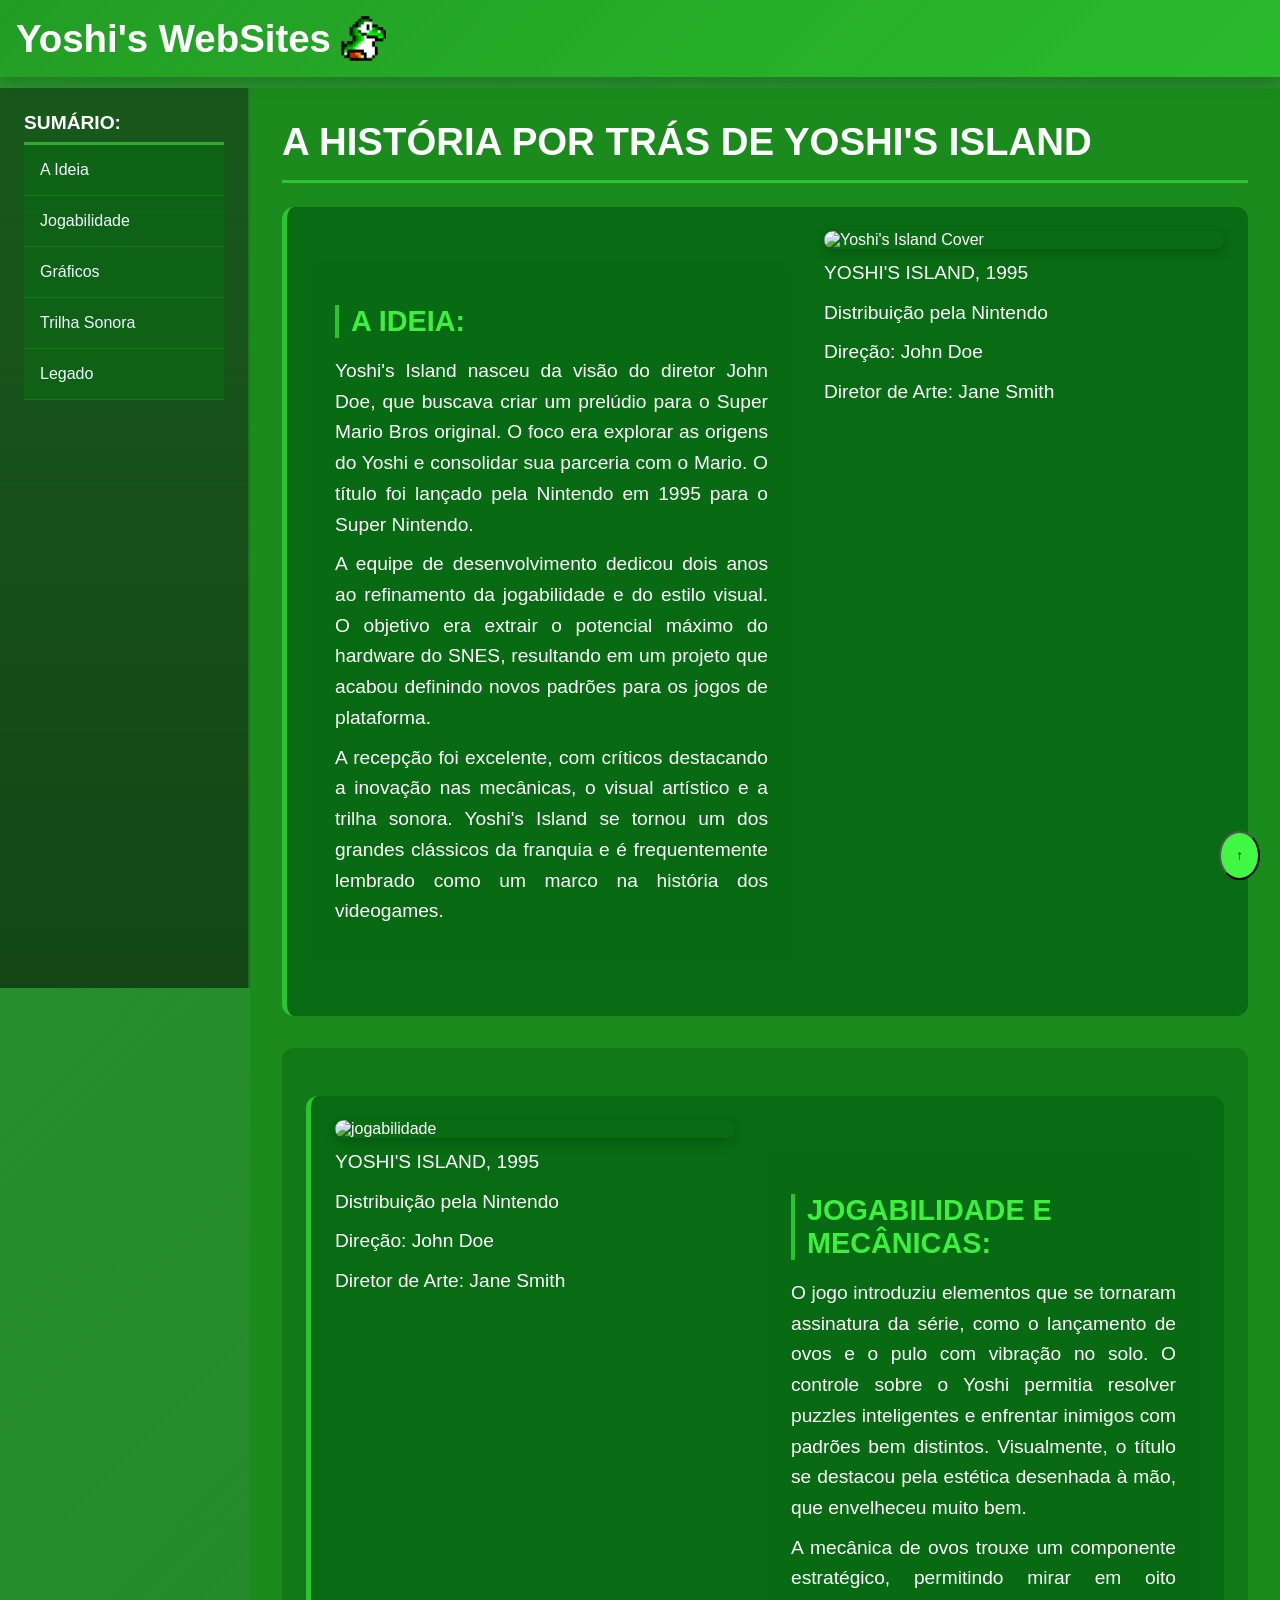
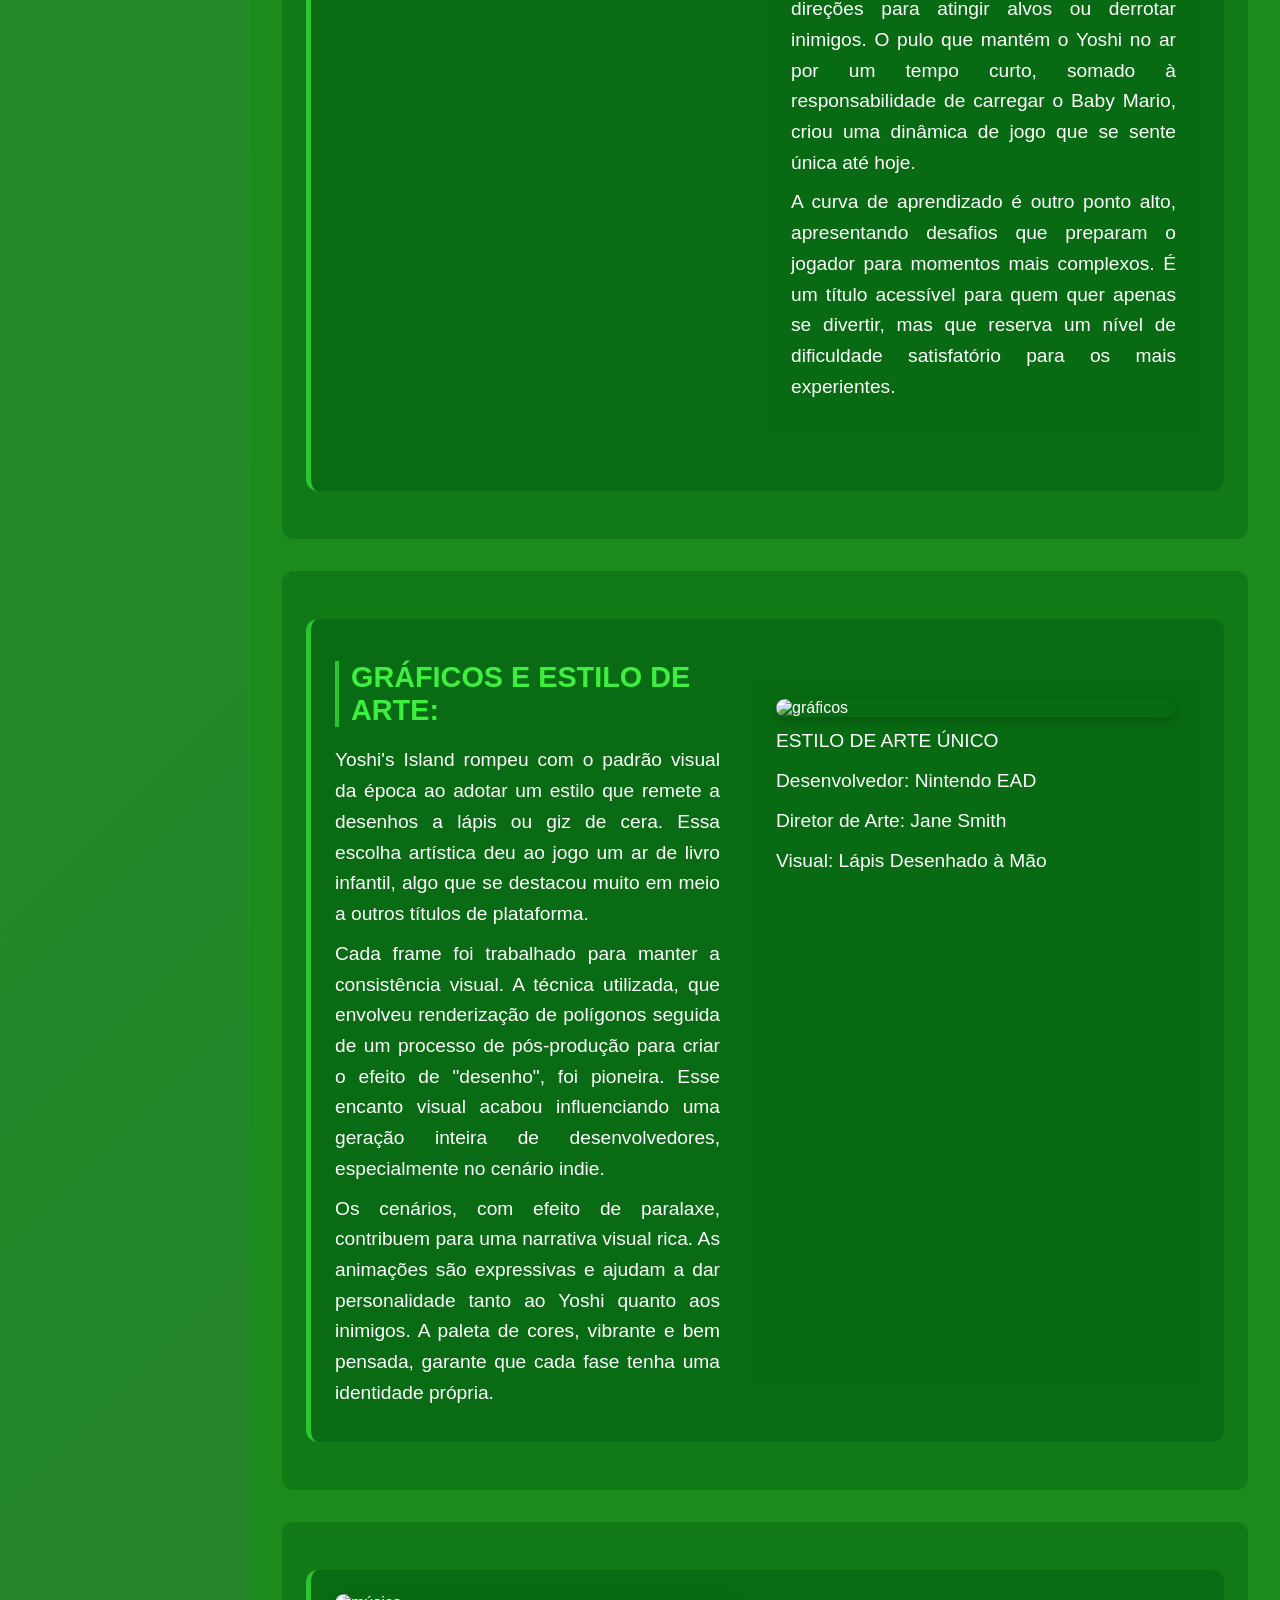
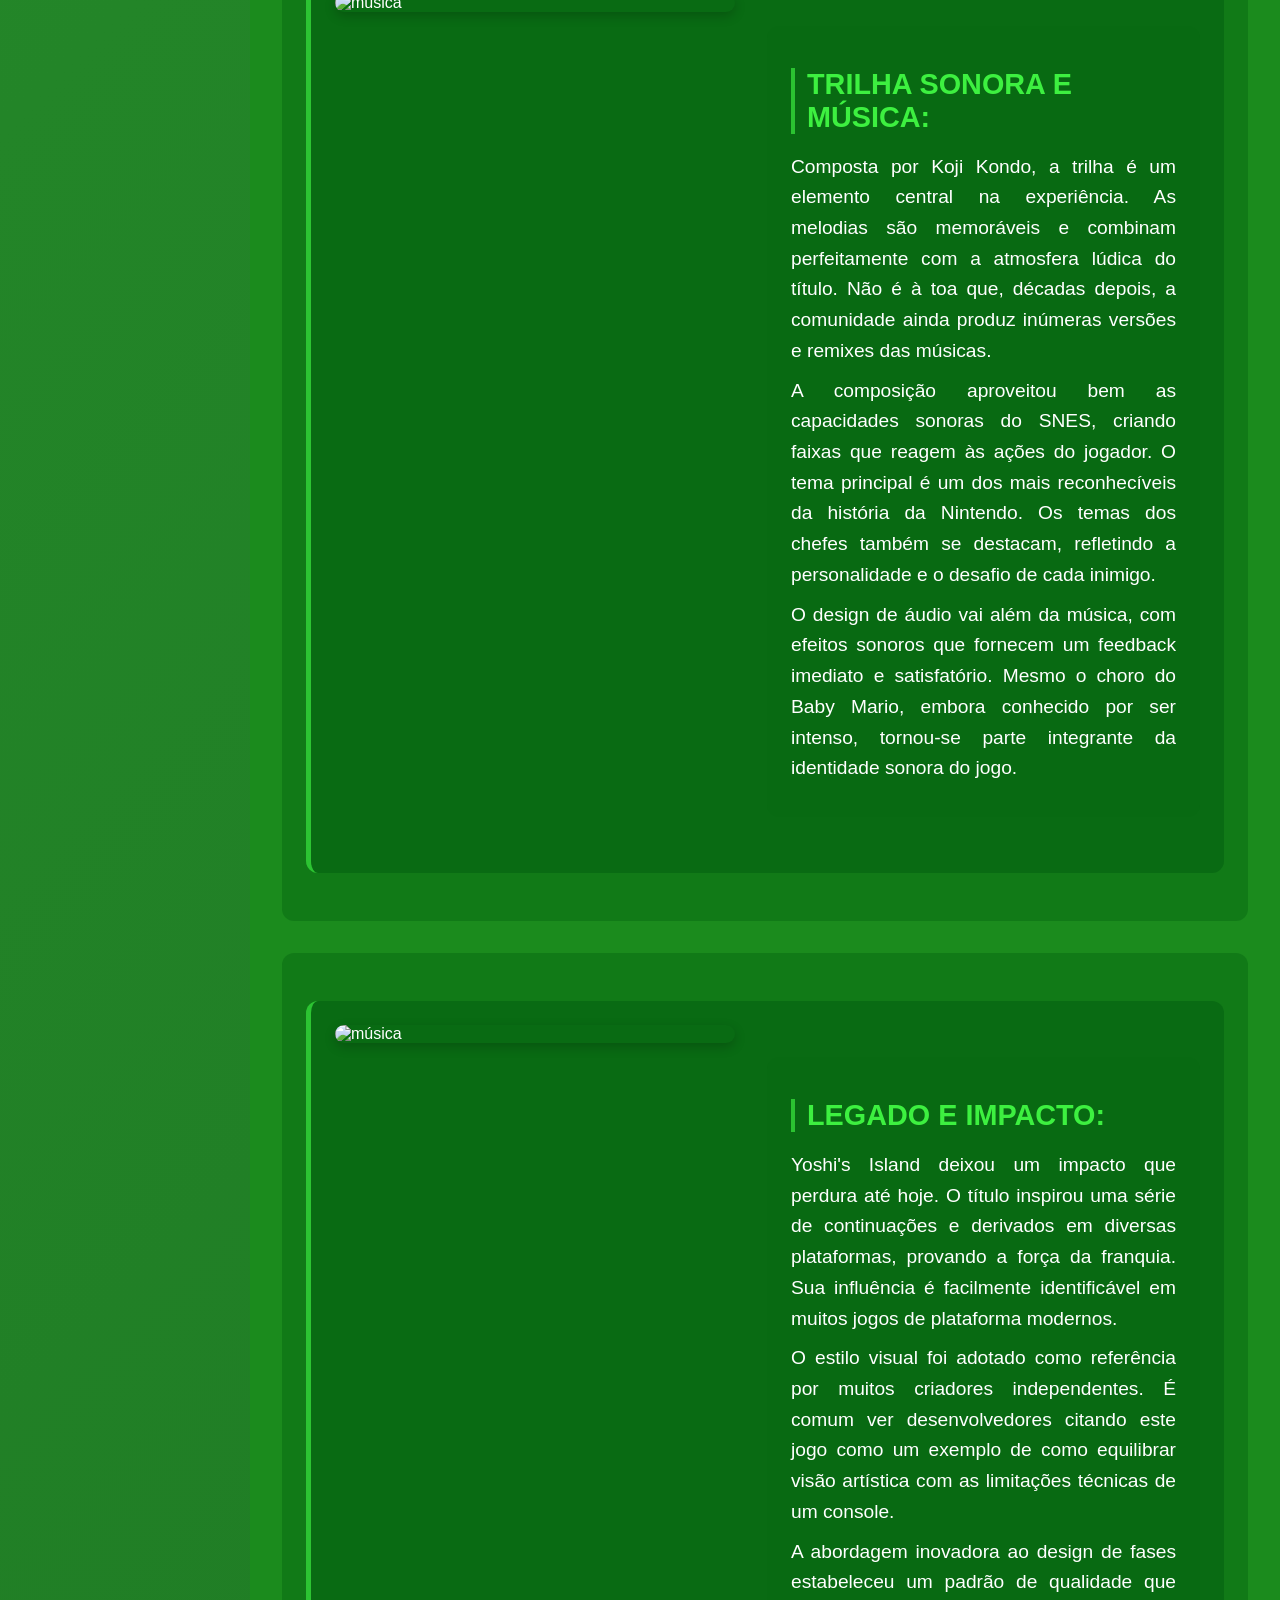
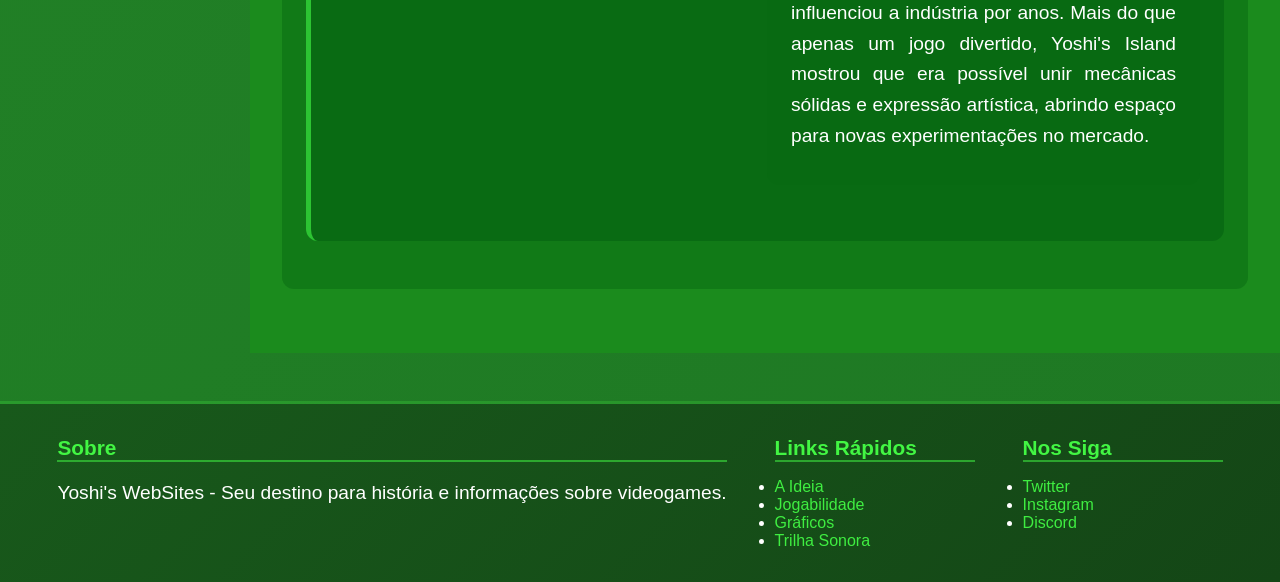
==== commit d2e6425f: "sla amno" ====
--- a/index.html
+++ b/index.html
@@ -1,30 +1,26 @@
 <!DOCTYPE html>
-<html lang="en">
+<html lang="pt-br">
 <head>
     <meta charset="UTF-8">
     <meta name="viewport" content="width=device-width, initial-scale=1.0">
     <title>Pagina Sla</title>
     <link rel="stylesheet" href="src/css/style.css">
     <link rel="icon" type="image/x-icon" href="src/image-removebg-preview.png">
-
-
 </head>
 <body>
     <header>
-
-
             <div id="sla">
                 <div id="logo" >
                 <h1>Yoshi's WebSites</h1>
                 <img id= "ovo" src="src/image-removebg-preview.png"  alt="logo">
                 </div>
             </div>
-
     </header>
-
     <button id="voltarAoTopo" class="voltar-ao-topo" title="Voltar ao topo">↑</button>
 
+
     <main>
+        
         <aside>
             <h1>SUMÁRIO:</h1>
             <div id="links2">
@@ -38,15 +34,15 @@
     <section>
         <h1>A HISTÓRIA POR TRÁS DE YOSHI'S ISLAND</h1>
         <div id="apresentacao">
-            <div>
+            <article>
                 <h2 id="ideia">A IDEIA:</h2>
-                <p>Yoshi's Island foi desenvolvido após a ideia do diretor John Doe, que queria criar um jogo que seria um prelúdio do original Super Mario Bros. Ele queria explorar as origens de Yoshi e como ele se tornou o companheiro de Mario. O jogo foi desenvolvido pela Nintendo e lançado em 1995 para o Super Nintendo Entertainment System (SNES).</p>
-                <p>A equipe de desenvolvimento passou mais de dois anos aperfeiçoando a mecânica de jogabilidade e o estilo visual. Eles queriam criar algo verdadeiramente único que mostrasse as capacidades do hardware SNES. O resultado foi um título inovador que revolucionou os jogos de plataforma.</p>
-                <p>A recepção foi extremamente positiva, com críticos elogiando a jogabilidade inovadora, gráficos encantadores e trilha sonora memorável. Yoshi's Island se tornou um clássico querido da franquia Mario e é frequentemente citado como um dos melhores videogames de todos os tempos. Historiadores de jogos o reconhecem como uma obra-prima que definiu uma era.</p>
-            </div>
+                <p>Yoshi's Island nasceu da visão do diretor John Doe, que buscava criar um prelúdio para o Super Mario Bros original. O foco era explorar as origens do Yoshi e consolidar sua parceria com o Mario. O título foi lançado pela Nintendo em 1995 para o Super Nintendo.</p>
+                <p>A equipe de desenvolvimento dedicou dois anos ao refinamento da jogabilidade e do estilo visual. O objetivo era extrair o potencial máximo do hardware do SNES, resultando em um projeto que acabou definindo novos padrões para os jogos de plataforma.</p>
+                <p>A recepção foi excelente, com críticos destacando a inovação nas mecânicas, o visual artístico e a trilha sonora. Yoshi's Island se tornou um dos grandes clássicos da franquia e é frequentemente lembrado como um marco na história dos videogames.</p>
+            </article>
             <div id="mario">
                 <img id="yoshi2" src="https://upload.wikimedia.org/wikipedia/en/2/28/Yoshi%27sIslandDScover.PNG" alt="Yoshi's Island Cover">
-                <p>YOSHI'S ISLAND , 1995</p> 
+                <p>YOSHI'S ISLAND, 1995</p> 
                 <p>Distribuição pela Nintendo</p>    
                 <p>Direção: John Doe</p>
                 <p>Diretor de Arte: Jane Smith</p>
@@ -57,18 +53,17 @@
             <div id="apresentacao">
                 <div id="mario">
                     <img id="yoshi2" src="https://i.ytimg.com/vi/hgKtrRadB08/hq720.jpg?sqp=-oaymwEhCK4FEIIDSFryq4qpAxMIARUAAAAAGAElAADIQj0AgKJD&rs=AOn4CLBoRzUiOV5zzRS5OS4jNN0Ntb60cQ" alt="jogabilidade">
-                    <p>YOSHI'S ISLAND , 1995</p> 
+                    <p>YOSHI'S ISLAND, 1995</p> 
                     <p>Distribuição pela Nintendo</p>    
                     <p>Direção: John Doe</p>
                     <p>Diretor de Arte: Jane Smith</p>
                 </div>
-                <div>
+                <article>
                     <h2>JOGABILIDADE E MECÂNICAS:</h2>
-                    <p>A jogabilidade introduziu mecânicas inovadoras como lançamento de ovos e saltos de vibração no chão que se tornaram elementos assinatura da série. Os jogadores poderiam controlar Yoshi para resolver quebra-cabeças intricados e derrotar uma variedade de inimigos com padrões comportamentais diferentes. O jogo apresentava gráficos vibrantes desenhados à mão e níveis de plataforma desafiadores que definiram a era SNES.</p>
-                    <p>A mecânica de lançamento de ovos foi particularmente revolucionária - os jogadores podiam mirar e lançar ovos em oito direções para derrotar inimigos ou ativar interruptores. O salto de vibração permitiu que Yoshi pairasse temporariamente no ar, adicionando um elemento estratégico às seções de plataforma. Combinado com a mecânica de montaria onde Yoshi carrega Baby Mario nas costas, esses elementos criaram uma experiência de jogabilidade única.</p>
-                    <p>Cada mundo introduziu novas mecânicas progressivamente, ensinando aos jogadores técnicas avançadas através de design de nível intuitivo. Os confrontos com chefes exigiam domínio dessas mecânicas, proporcionando desafios satisfatórios. A curva de dificuldade do jogo foi perfeitamente equilibrada, tornando-o acessível aos jogadores casuais enquanto oferecia desafios para veteranos.</p>
-                </div>
-                                
+                    <p>O jogo introduziu elementos que se tornaram assinatura da série, como o lançamento de ovos e o pulo com vibração no solo. O controle sobre o Yoshi permitia resolver puzzles inteligentes e enfrentar inimigos com padrões bem distintos. Visualmente, o título se destacou pela estética desenhada à mão, que envelheceu muito bem.</p>
+                    <p>A mecânica de ovos trouxe um componente estratégico, permitindo mirar em oito direções para atingir alvos ou derrotar inimigos. O pulo que mantém o Yoshi no ar por um tempo curto, somado à responsabilidade de carregar o Baby Mario, criou uma dinâmica de jogo que se sente única até hoje.</p>
+                    <p>A curva de aprendizado é outro ponto alto, apresentando desafios que preparam o jogador para momentos mais complexos. É um título acessível para quem quer apenas se divertir, mas que reserva um nível de dificuldade satisfatório para os mais experientes.</p>
+                </article>
             </div>
         </article>
 
@@ -76,17 +71,17 @@
             <div id="apresentacao">
                 <div>
                     <h2>GRÁFICOS E ESTILO DE ARTE:</h2>
-                    <p>Yoshi's Island abriu caminho para um estilo visual único de arte a lápis que o fez se destacar dramaticamente de outros jogos de sua época. A estética desenhada à mão combinada com animação inteligente de sprites criou uma experiência visual inesquecível que parecia estar jogando um livro infantil.</p>
-                    <p>Cada quadro foi meticulosamente elaborado para manter a consistência com a estética de lápis. Os desenvolvedores usaram uma técnica de renderização de polígonos e depois posterizaram-nos para criar o efeito desenhado à mão. Essa escolha artística se tornou tão icônica que influenciou o design de plataformadores por décadas, com inúmeros desenvolvedores indie tentando recriar seu encanto.</p>
-                    <p>Os fundos foram igualmente impressionantes, apresentando rolagem de paralaxe e narrativa ambiental detalhada. As animações de personagens eram expressivas e encantadoras, trazendo personalidade para cada encontro com inimigos e chefes. A paleta de cores era vibrante mas coerente, com cada mundo tendo sua própria identidade visual distintiva enquanto mantinha o estilo artístico geral.</p>
+                    <p>Yoshi's Island rompeu com o padrão visual da época ao adotar um estilo que remete a desenhos a lápis ou giz de cera. Essa escolha artística deu ao jogo um ar de livro infantil, algo que se destacou muito em meio a outros títulos de plataforma.</p>
+                    <p>Cada frame foi trabalhado para manter a consistência visual. A técnica utilizada, que envolveu renderização de polígonos seguida de um processo de pós-produção para criar o efeito de "desenho", foi pioneira. Esse encanto visual acabou influenciando uma geração inteira de desenvolvedores, especialmente no cenário indie.</p>
+                    <p>Os cenários, com efeito de paralaxe, contribuem para uma narrativa visual rica. As animações são expressivas e ajudam a dar personalidade tanto ao Yoshi quanto aos inimigos. A paleta de cores, vibrante e bem pensada, garante que cada fase tenha uma identidade própria.</p>
                 </div>
-                <div id="mario">
+                <article id="mario">
                     <img id="yoshi2" src="https://i.redd.it/tips-to-achieve-a-yoshis-island-crayon-art-style-v0-iu6q70e7znwg1.png?width=630&format=png&auto=webp&s=a2370009cce1a5c3a7046d0f614152ed9bc337ce" alt="gráficos">
                     <p>ESTILO DE ARTE ÚNICO</p>
                     <p>Desenvolvedor: Nintendo EAD</p>
                     <p>Diretor de Arte: Jane Smith</p>
                     <p>Visual: Lápis Desenhado à Mão</p>
-                </div>
+                </article>
             </div>
         </article>
 
@@ -95,12 +90,12 @@
                 <div id="mario">
                     <img id="yoshi2" src="https://imgix.bustle.com/uploads/image/2025/8/5/8690230a/yoshis-island.jpg?w=1200&h=1200&fit=crop&crop=focalpoint&fm=jpg&fp-x=0.2778&fp-y=0.4366" alt="música">
                 </div>
-                <div>
+                <article>
                     <h2>TRILHA SONORA E MÚSICA:</h2>
-                    <p>Composta pelo lendário Koji Kondo, a trilha sonora apresentava melodias memoráveis e músicas cativantes que complementavam perfeitamente o encanto e fantasia do jogo. Desde temas de chefes a músicas de mundo aberto, cada faixa melhorava a experiência de jogo de maneiras significativas. A música permanece como uma das trilhas sonoras de videogame mais celebradas de todos os tempos, com fãs ainda remixando e performatizando-a décadas depois.</p>
-                    <p>A trilha sonora usava inteligentemente as capacidades de áudio do SNES para criar composições dinâmicas que mudavam com base nas ações do jogador. O tema do mundo aberto é instantaneamente reconhecível e se tornou sinônimo da franquia Yoshi. Os temas dos chefes foram particularmente criativos, cada um refletindo a personalidade e tema de seu antagonista correspondente.</p>
-                    <p>O design de áudio se estendeu além da música - os efeitos sonoros eram nítidos e satisfatórios, fornecendo feedback de áudio para cada ação. O efeito de som do choro do Baby Mario, embora inicialmente irritante, se tornou uma parte icônica da identidade do jogo. A apresentação de áudio geral criou uma paisagem sonora imersiva que aprimorou a jogabilidade e a atmosfera ao longo de toda a aventura.</p>
-                </div>
+                    <p>Composta por Koji Kondo, a trilha é um elemento central na experiência. As melodias são memoráveis e combinam perfeitamente com a atmosfera lúdica do título. Não é à toa que, décadas depois, a comunidade ainda produz inúmeras versões e remixes das músicas.</p>
+                    <p>A composição aproveitou bem as capacidades sonoras do SNES, criando faixas que reagem às ações do jogador. O tema principal é um dos mais reconhecíveis da história da Nintendo. Os temas dos chefes também se destacam, refletindo a personalidade e o desafio de cada inimigo.</p>
+                    <p>O design de áudio vai além da música, com efeitos sonoros que fornecem um feedback imediato e satisfatório. Mesmo o choro do Baby Mario, embora conhecido por ser intenso, tornou-se parte integrante da identidade sonora do jogo.</p>
+                </article>
             </div>
         </article>
 
@@ -109,25 +104,23 @@
                 <div id="mario">
                     <img id="yoshi2" src="https://static.wikia.nocookie.net/nintendo/images/e/e3/Yoshi%27s_Story_Game_Soundtrack_Music_to_Pound_the_Ground_to.jpg/revision/latest?cb=20240122031943&path-prefix=en" alt="música">
                 </div>
-                <div>
+                <article>
                     <h2>LEGADO E IMPACTO:</h2>
-                    <p>Yoshi's Island deixou uma marca indelével na história dos videogames que continua a ecoar hoje. Inspirou inúmeras sequências e spin-offs em diferentes plataformas Nintendo, desde o Game Boy Advance até o Nintendo Switch. A influência do jogo pode ser vista em plataformadores modernos e continua sendo referenciada na cultura dos jogos como uma conquista marcante.</p>
-                    <p>O estilo artístico do jogo se tornou um modelo para desenvolvedores indie em todo o mundo. A estética de lápis foi emulada em inúmeros jogos indie bem-sucedidos, demonstrando o apelo duradouro e a qualidade da direção de arte original. Os desenvolvedores modernos frequentemente citam Yoshi's Island como inspiração ao discutir como equilibrar visão artística com restrições técnicas.</p>
-                    <p>Sua abordagem criativa ao design de nível e desenvolvimento de personagens estabeleceu novos padrões da indústria que influenciaram o design de jogos de plataforma por anos. As mecânicas inovadoras introduzidas aqui se tornaram gramáticas do gênero de plataformadores. Yoshi's Island provou que videogames poderiam ser obras-primas artísticas enquanto permanecem divertidos e envolventes, abrindo caminho para designs mais experimentais e criativos na indústria.</p>
-                </div>
+                    <p>Yoshi's Island deixou um impacto que perdura até hoje. O título inspirou uma série de continuações e derivados em diversas plataformas, provando a força da franquia. Sua influência é facilmente identificável em muitos jogos de plataforma modernos.</p>
+                    <p>O estilo visual foi adotado como referência por muitos criadores independentes. É comum ver desenvolvedores citando este jogo como um exemplo de como equilibrar visão artística com as limitações técnicas de um console.</p>
+                    <p>A abordagem inovadora ao design de fases estabeleceu um padrão de qualidade que influenciou a indústria por anos. Mais do que apenas um jogo divertido, Yoshi's Island mostrou que era possível unir mecânicas sólidas e expressão artística, abrindo espaço para novas experimentações no mercado.</p>
+                </article>
             </div>
         </article>
         
-        
     </section>
-    
+    </main>
 
-    </main>
     <footer>
         <div class="conteudo-rodape">
             <div class="secao-rodape">
                 <h3>Sobre</h3>
-                <p>Yoshi's WebSites - Seu destino definitivo para história e informações sobre videogames.</p>
+                <p>Yoshi's WebSites - Seu destino para história e informações sobre videogames.</p>
             </div>
             <div class="secao-rodape">
                 <h3>Links Rápidos</h3>
@@ -147,9 +140,8 @@
                 </ul>
             </div>
         </div>
-
     </footer>
 
     <script src="src/js/main.js"></script>
 </body>
-</html>
+</html>
--- a/src/css/style.css
+++ b/src/css/style.css
@@ -5,7 +5,7 @@
 
 body {
   color: #fff;
-  background: linear-gradient(135deg, rgb(40, 146, 45), rgb(30, 120, 35));
+  background:  rgb(30, 120, 35);
   padding-top: clamp(3.5rem, 10vh, 5.5rem);
   font-family: 'Segoe UI', Tahoma, Geneva, Verdana, sans-serif;
 }
@@ -13,11 +13,11 @@
 h1 { font-size: clamp(1.5rem, 3vw, 2.5rem); }
 h2 { font-size: clamp(1.2rem, 2.5vw, 1.8rem); margin: clamp(0.8rem, 2vh, 1.5rem) 0; }
 h3 { font-size: clamp(1rem, 2vw, 1.3rem); }
-p { font-size: clamp(0.9rem, 1.8vw, 1.1rem); line-height: 1.6; text-align: justify; margin: clamp(0.5rem, 1vh, 1rem) 0; }
+p { font-size: clamp(1.2rem, 1.8vw, 1.1rem); line-height: 1.6; text-align: justify; margin: clamp(0.5rem, 1vh, 1rem) 0; }
 
 
 header {
-  background: linear-gradient(135deg, rgba(34, 158, 36, 0.95), rgba(43, 192, 45, 0.9));
+  background: rgba(34, 158, 36, 0.95);
   display: flex;
   position: fixed;
   top: 0;
@@ -49,7 +49,7 @@
 }
 
 aside {
-  background: linear-gradient(180deg, #18591b, #144616);
+  background: #144616;
   width: 250px;
   position: fixed;
   left: 0;
@@ -115,8 +115,7 @@
 }
 
 
-::-webkit-scrollbar { width: 10px; }
-::-webkit-scrollbar-thumb { background: rgba(34, 158, 36, 0.7); border-radius: 5px; }
+
 
 * { margin: 0; padding: 0; box-sizing: border-box; }
 html { scroll-behavior: smooth; }
@@ -124,10 +123,15 @@
   color: #fff;
   background: linear-gradient(135deg, rgb(40, 146, 45), rgb(30, 120, 35));
   padding-top: clamp(3.5rem, 10vh, 5.5rem);
-  font-family: 'Segoe UI', Tahoma, Geneva, Verdana, sans-serif;
-}
-
-
+  font-family: 'Comic Sans MS', 'Comic Sans', 'Segoe UI', Tahoma, Geneva, Verdana, sans-serif;
+}
+.voltar-ao-topo {
+    position: fixed !important;
+    bottom: 20px !important;
+    right: 20px !important;
+    z-index: 9999 !important;
+    display: block !important;
+}
 header {
   background: linear-gradient(135deg, rgba(34, 158, 36, 0.95), rgba(43, 192, 45, 0.9));
   display: flex;
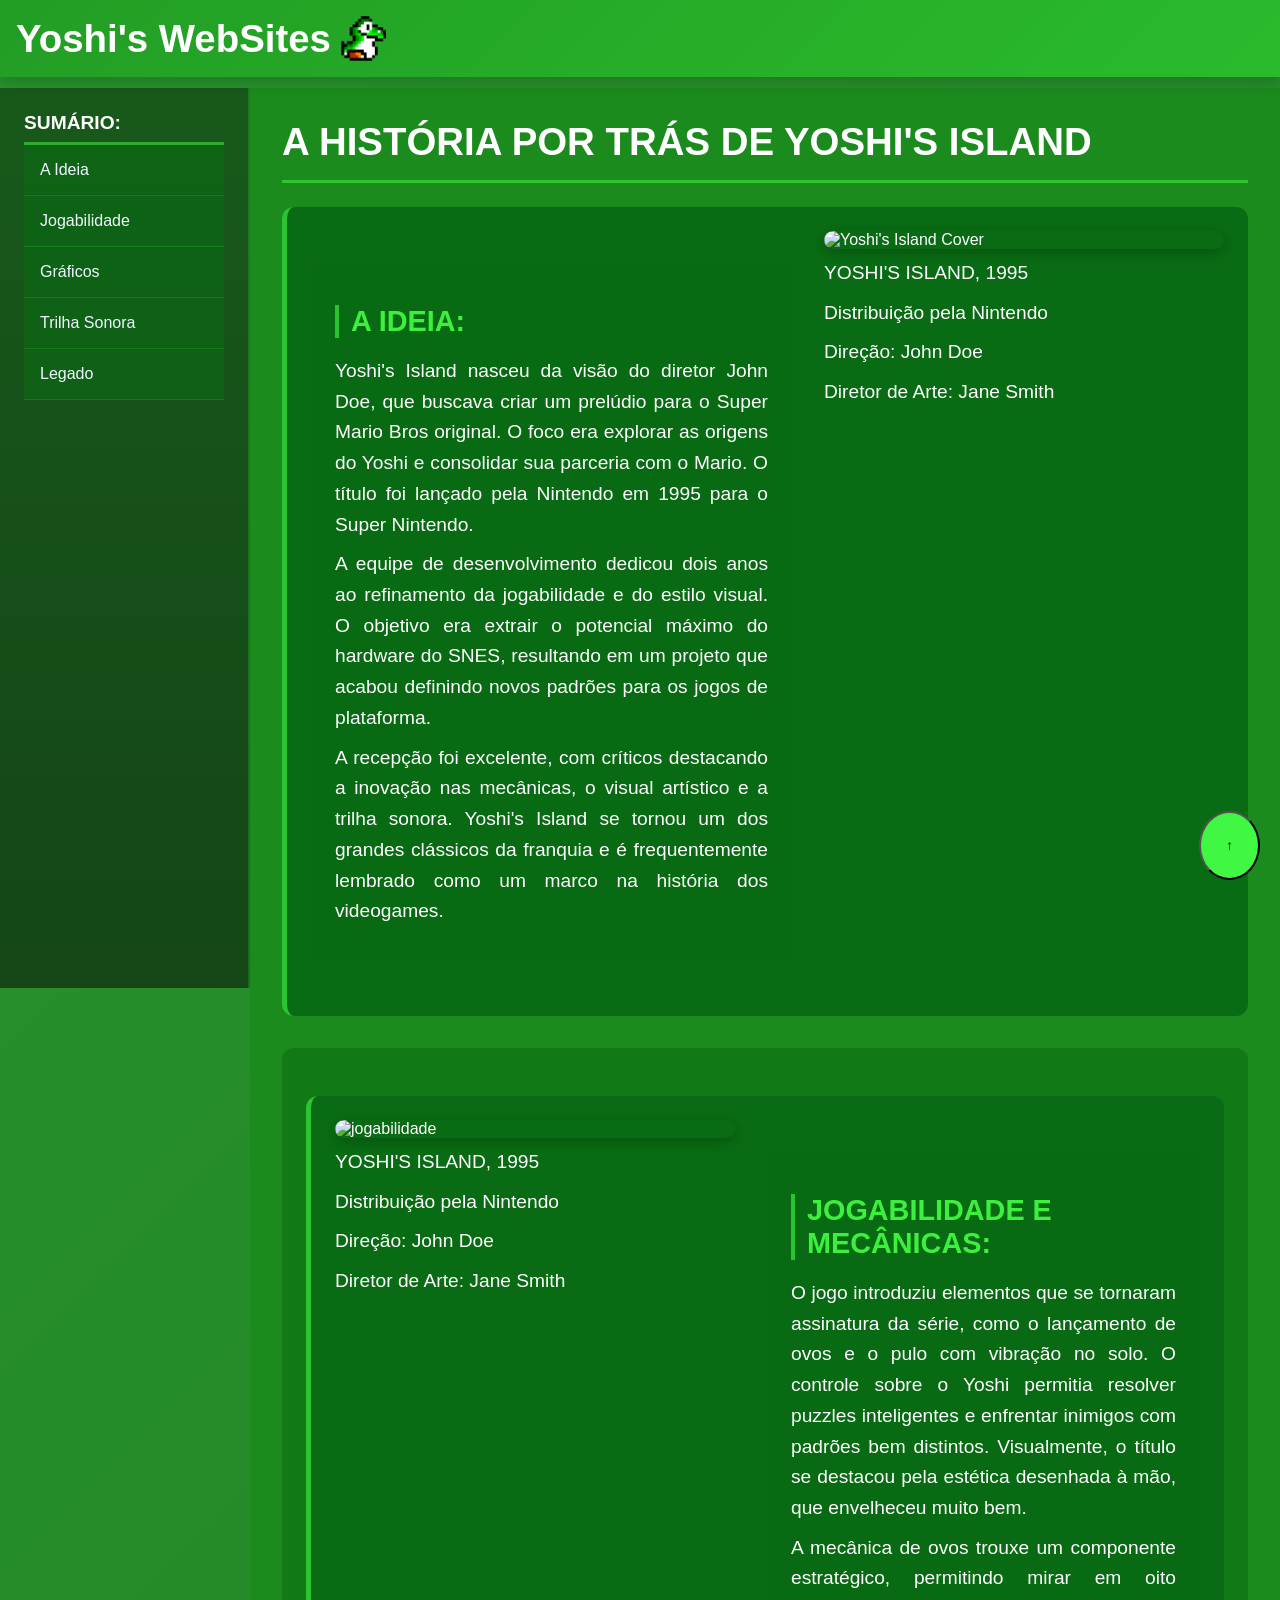
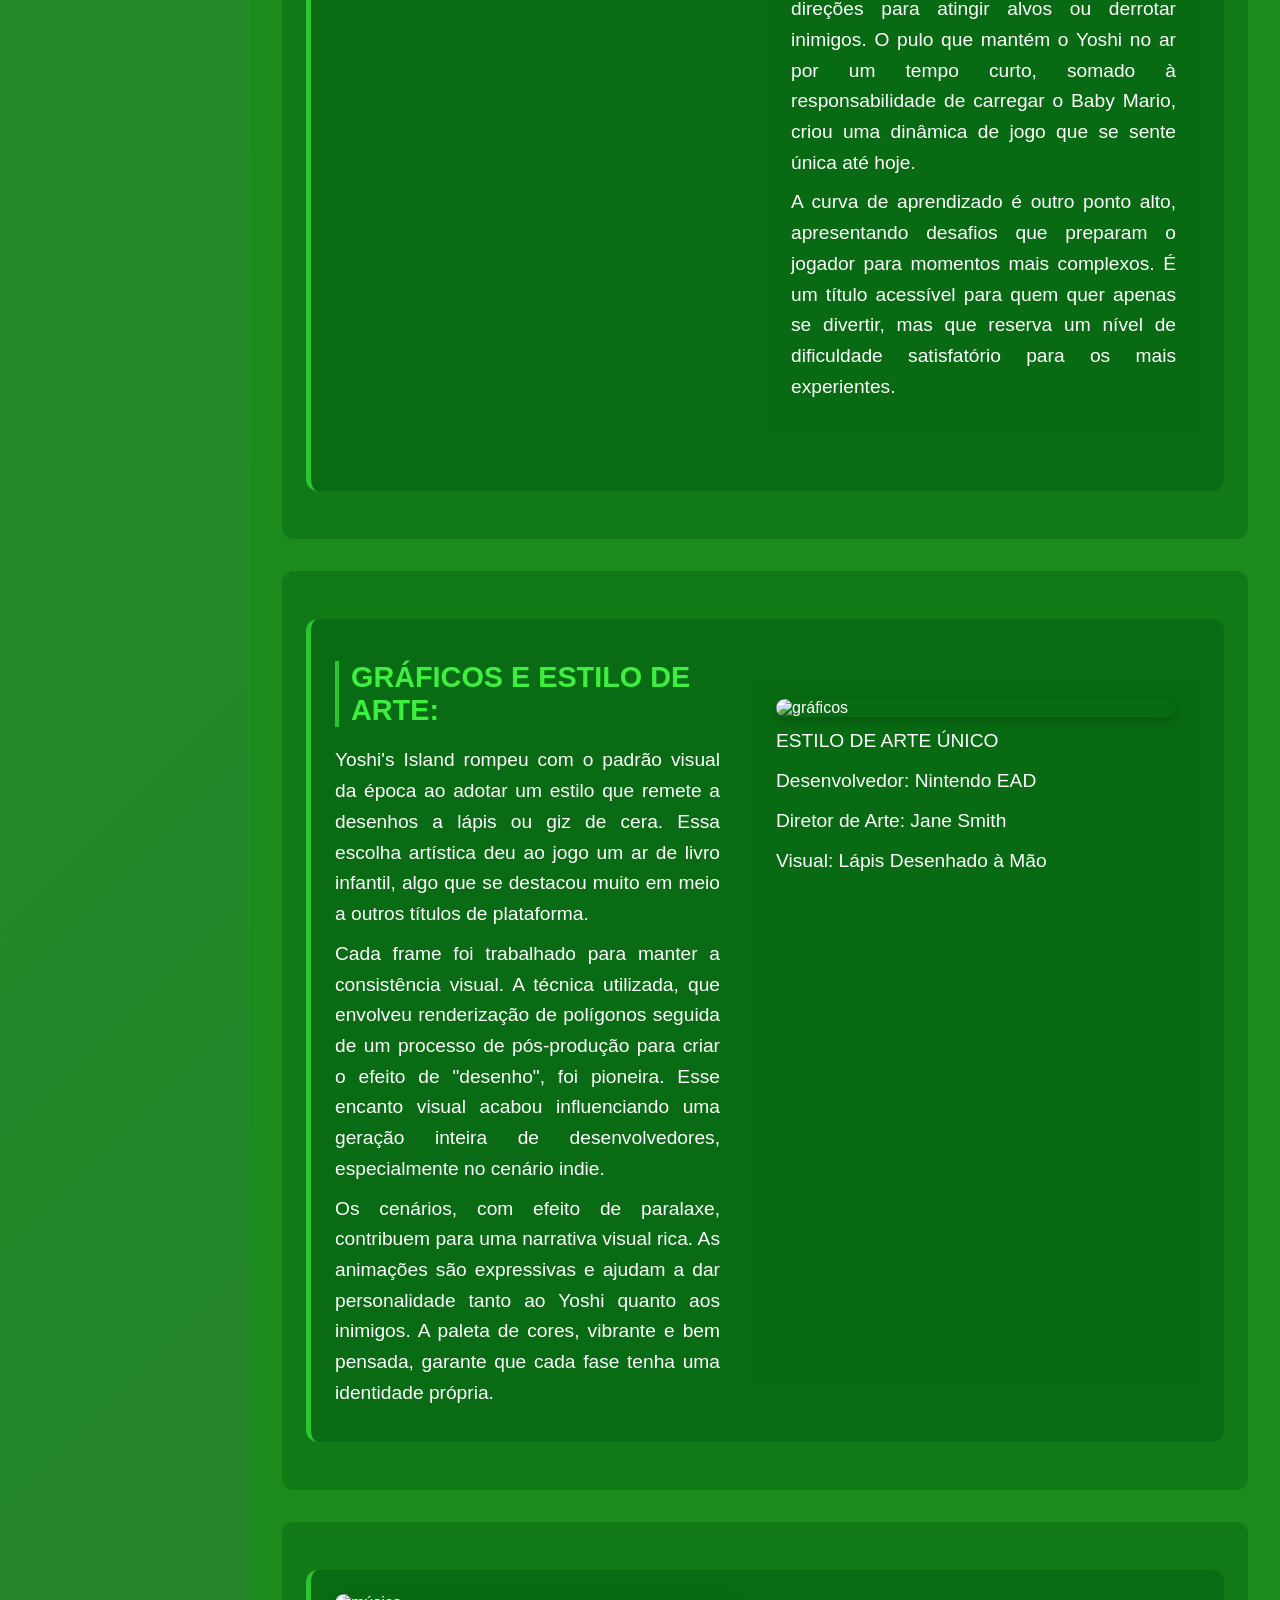
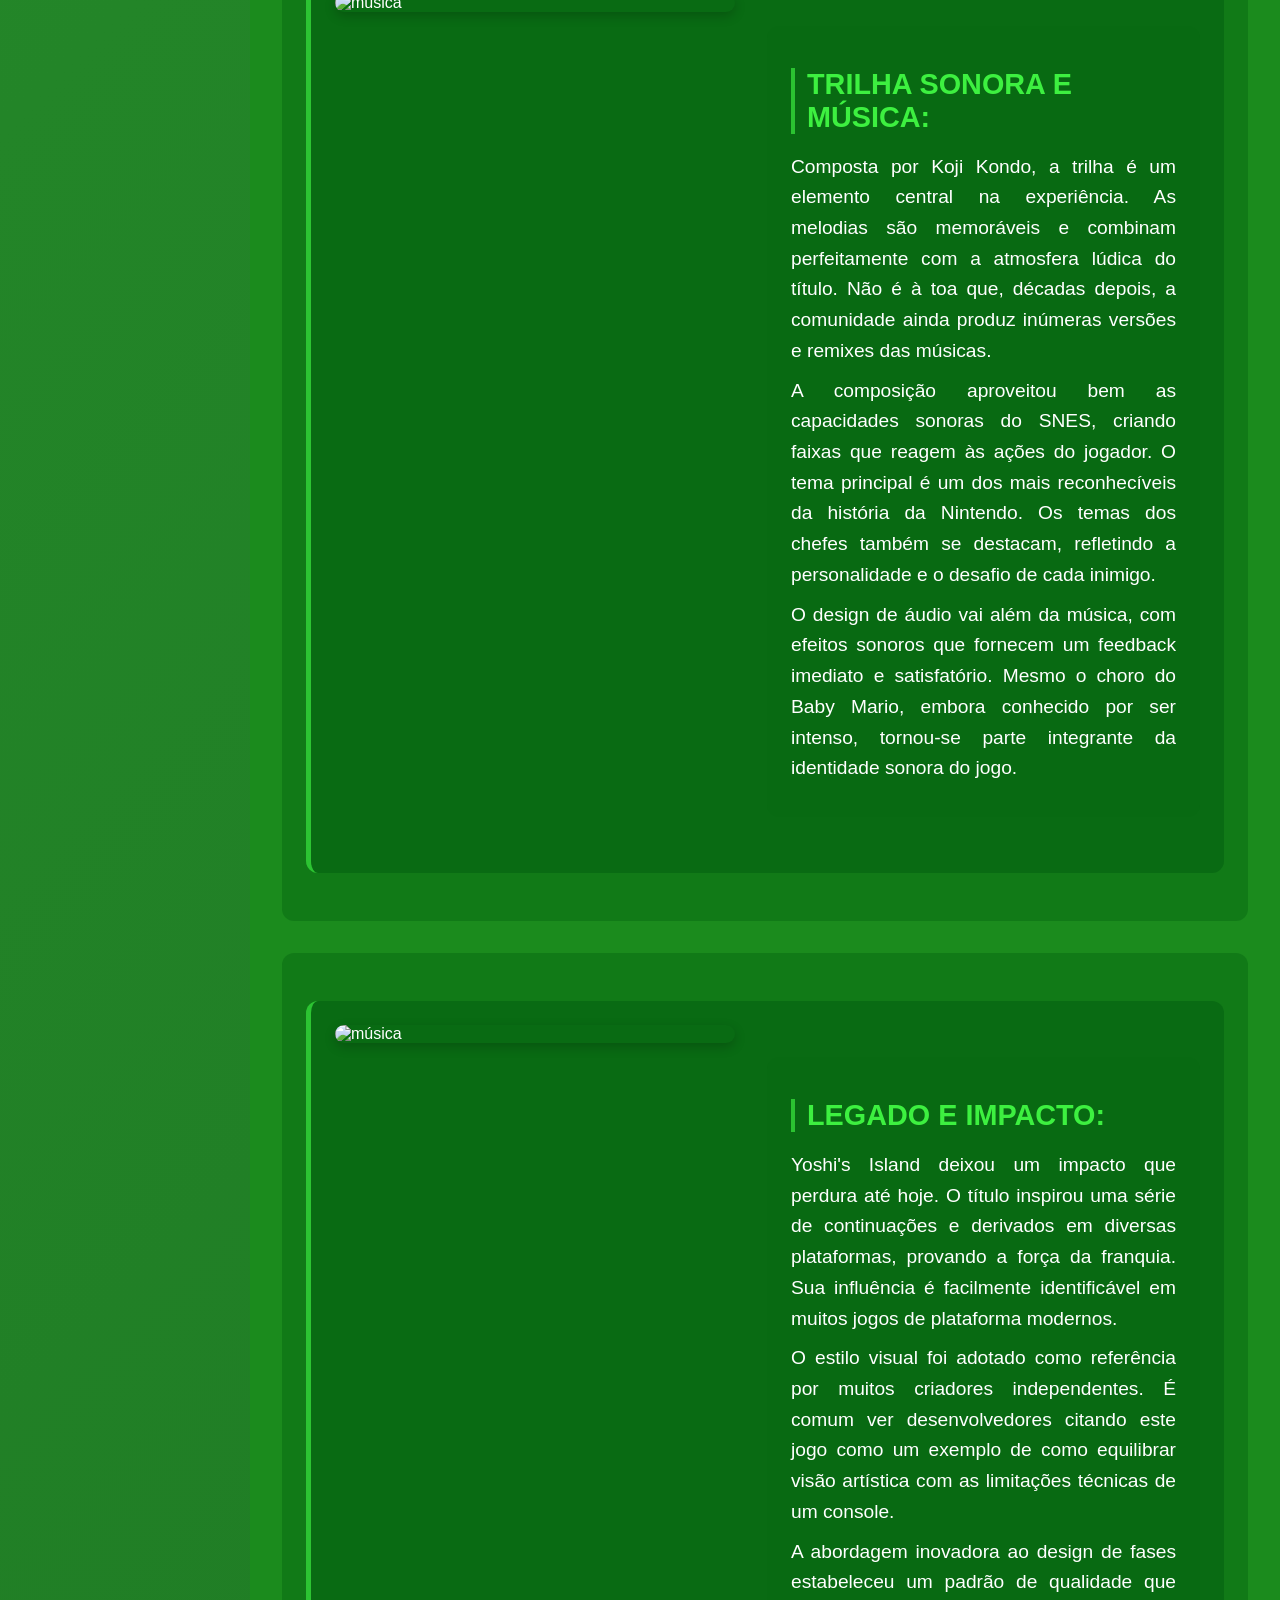
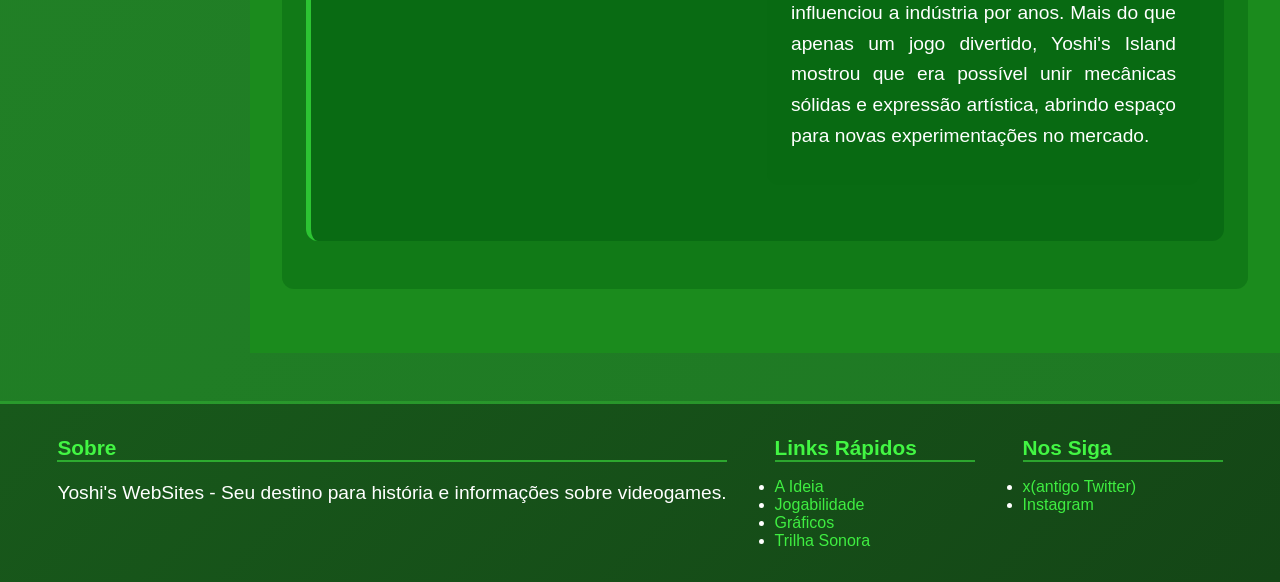
==== commit 06ea1da5: "links funfuando" ====
--- a/index.html
+++ b/index.html
@@ -134,9 +134,9 @@
             <div class="secao-rodape">
                 <h3>Nos Siga</h3>
                 <ul>
-                    <li><a href="#">Twitter</a></li>
-                    <li><a href="#">Instagram</a></li>
-                    <li><a href="#">Discord</a></li>
+                    <li><a href="https://x.com/NintendoAmerica">x(antigo Twitter)</a></li>
+                    <li><a href="https://www.instagram.com/nintendoamerica/">Instagram</a></li>
+
                 </ul>
             </div>
         </div>
--- a/src/css/style.css
+++ b/src/css/style.css
@@ -98,9 +98,9 @@
 .voltar-ao-topo {
   position: fixed;
   bottom: 40px;
-  right: 30px;
+  right: 40px;
   background: rgba(68, 255, 70, 0.95);
-  padding: 15px;
+  padding: 25px;
   border-radius: 50%;
   cursor: pointer;
   z-index: 999;
